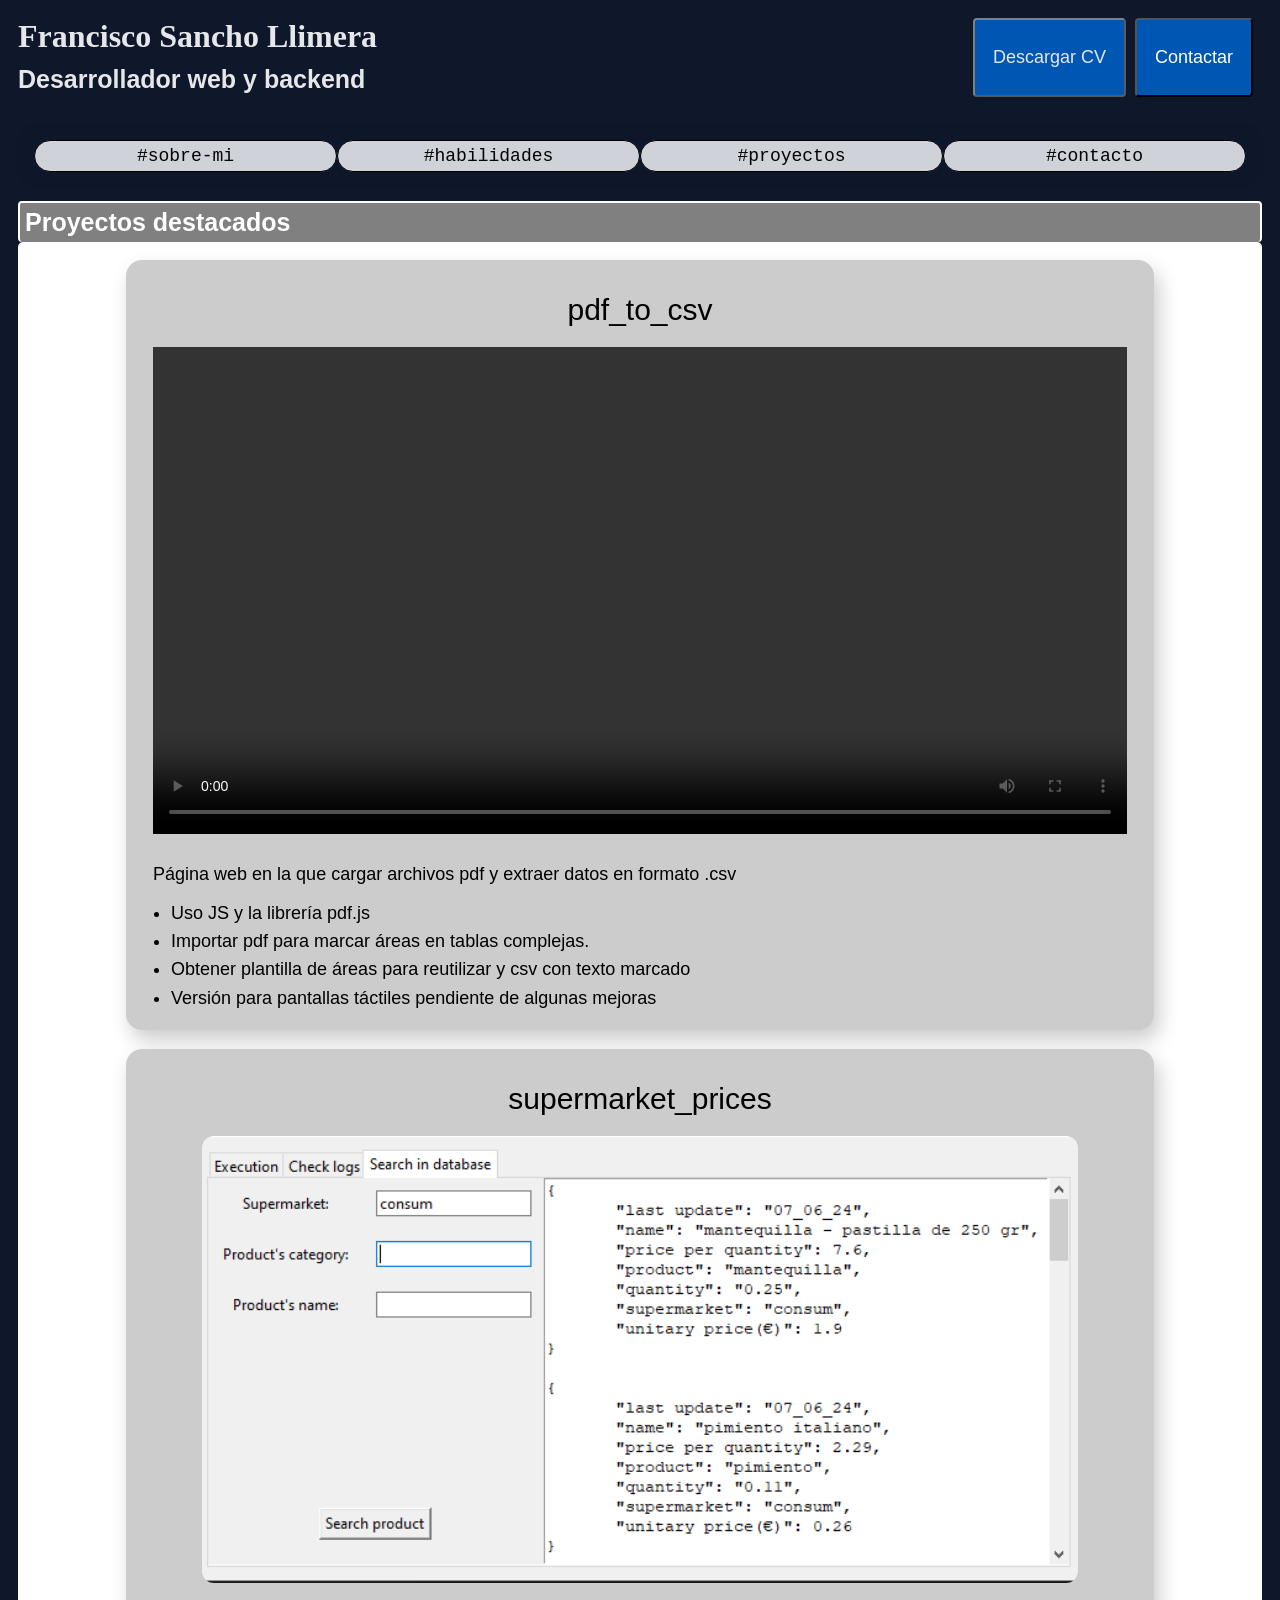
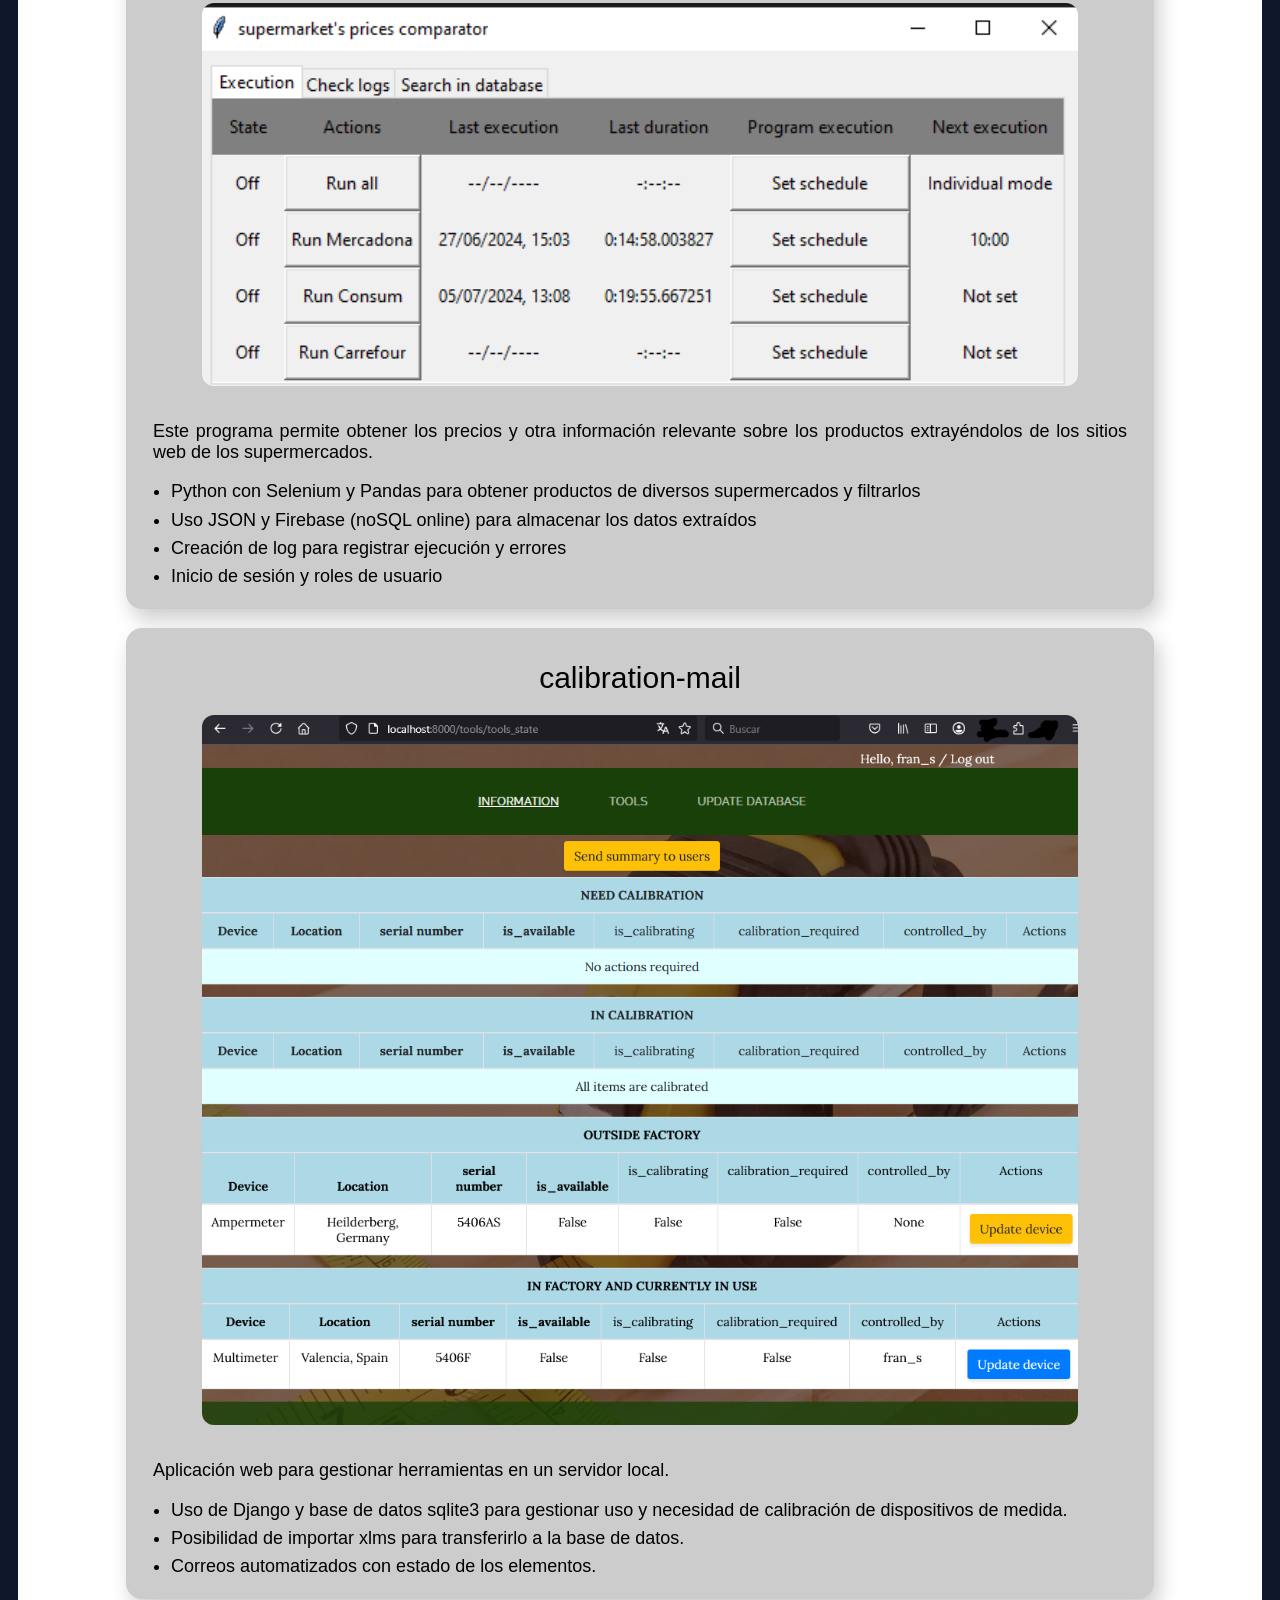
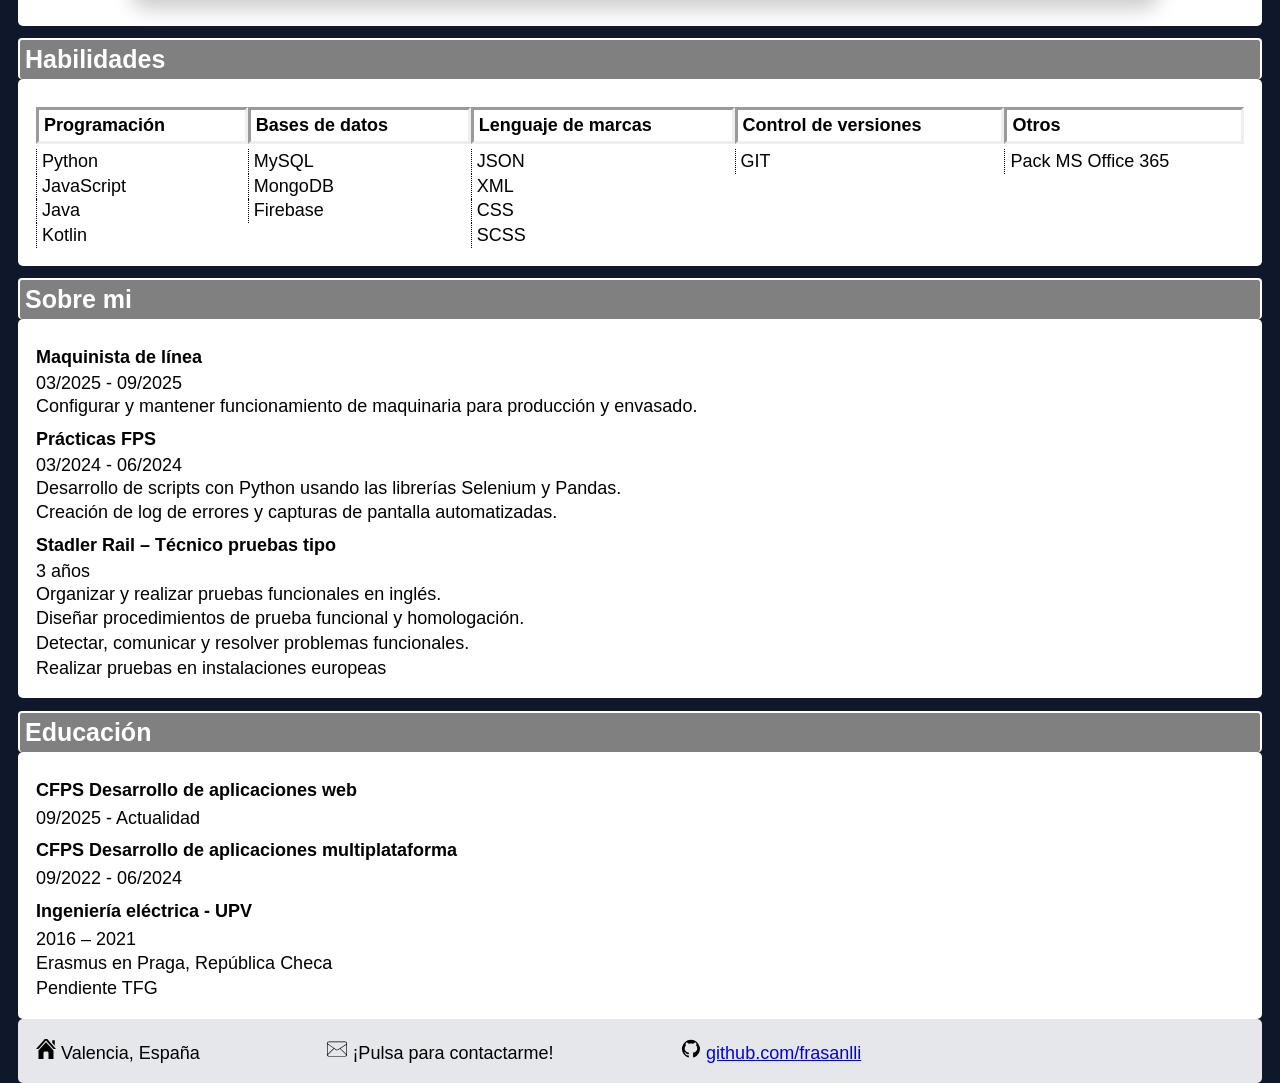
==== index.html @ ace27212 "v1.2.0 added video instead of images in promo minor visual improvements in nav bar cards in one colu" ====
<!DOCTYPE html>
<html lang="en">

<head>
    <meta charset="UTF-8">
    <title>Curriculum Landing Page Multimedia</title>
    <link href="CSS/main.css" type="text/css" rel="stylesheet" media="all">
</head>

<body>

    <!--Cabecera con nombre, título profesional y CTA (botón “Contactar” /
“Descargar CV”).-->
    <header>
        <div class="main_info">
            <h1>Francisco Sancho Llimera</h1>
            <h2 class="sin-borde">Desarrollador web y backend</h2>
        </div>
        <div class="actions">
            <button class="contact" onclick="prepararMail()">Contactar</button>
            <a class="curv" href="assets/Francisco Sancho Llimera - CV.pdf" download="">Descargar CV</a>
            <!--<button class="download" onclick="imprimirPDF()">Descargar CV</button>-->
        </div>
    </header>
    <!--Menú de navegación con anclas (#sobre-mi, #proyectos, etc.). -->
    <nav>
        <a href="#aboutMe" class="left">#sobre-mi</a>

        <a href="#skills" class="left">#habilidades</a>

        <a href="#projects" class="right">#proyectos</a>

        <a href="#contact" class="right">#contacto</a>
    </nav>
    <!--Secciones: Sobre mí, Habilidades, Experiencia/Proyectos, Contacto. -->
    <div>
        <h2>Proyectos destacados</h2>
    </div>
    <section id="projects">
        <div class="promo">
            <div class="promo-grid">
                <div class="card">
                    <div class="box-title">
                        <a href="https://frasanlli.github.io/pdf_to_csv/">
                            pdf_to_csv
                        </a>
                    </div>

                        <div class="box-image">
                            <video src="assets\video\pdf_to_csv.mp4" controls></video>
                        </div>
                        <p>Página web en la que cargar archivos pdf y extraer datos en formato .csv</p>
                    <ul>
                        <li>Uso JS y la librería pdf.js</li>
                        <li>Importar pdf para marcar áreas en tablas complejas.</li>
                        <li>Obtener plantilla de áreas para reutilizar y csv con texto marcado</li>
                        <li>Versión para pantallas táctiles pendiente de algunas mejoras</li>
                    </ul>
                </div>
                <div class="card">
                    <div class="box-title">
                        <a href="https://github.com/frasanlli/supermarket_prices">
                            supermarket_prices
                        </a>
                    </div>
                    <div class="box-image">
                        <img src="assets\images\database_example.png" alt="Proyecto 1_1">
                        <img src="assets\images\execution.png" alt="Proyecto 1_2">
                    </div>
                    <p>Este programa permite obtener los precios y otra información relevante sobre los productos
                        extrayéndolos de los sitios web de los supermercados.</p>
                    <ul>
                        <li>Python con Selenium y Pandas para obtener productos de diversos supermercados y filtrarlos
                        </li>
                        <li>Uso JSON y Firebase (noSQL online) para almacenar los datos extraídos</li>
                        <li>Creación de log para registrar ejecución y errores</li>
                        <li>Inicio de sesión y roles de usuario</li>
                    </ul>
                </div>
                <div class="card">
                    <div class="box-title">
                        <a href="https://github.com/frasanlli/calibration-mail">
                            calibration-mail
                        </a>
                    </div>
                    <div class="box-image">
                        <img src="assets\images\device_status.png" alt="Proyecto 2">
                    </div>
                    <p>Aplicación web para gestionar herramientas en un servidor local.</p>
                    <ul>
                        <li>Uso de Django y base de datos sqlite3 para gestionar uso y necesidad de calibración de
                            dispositivos de medida.</li>
                        <li>Posibilidad de importar xlms para transferirlo a la base de datos.</li>
                        <li>Correos automatizados con estado de los elementos.</li>
                    </ul>
                </div>
            </div>
        </div>
    </section>
    <div>
        <h2>Habilidades</h2>
    </div>
    <section id="skills">
        <h3 class="head1" id="head">
            Programación
        </h3>
        <h3 class="head2" id="head">
            Bases de datos
        </h3>
        <h3 class="head3" id="head">
            Lenguaje de marcas
        </h3>
        <h3 class="head4" id="head">
            Control de versiones
        </h3>
        <h3 class="head5" id="head">
            Otros
        </h3>

        <ul class="lenguage">
            <li>
                Python
            </li>
            <li>
                JavaScript
            </li>
            <li>
                Java
            </li>
            <li>
                Kotlin
            </li>
        </ul>
        <ul class="db">
            <li>
                MySQL
            </li>
            <li>
                MongoDB
            </li>
            <li>
                Firebase
            </li>
        </ul>
        <ul class="vc">
            <li>
                GIT
            </li>
        </ul>
        <ul class="ml">
            <li>
                JSON
            </li>
            <li>
                XML
            </li>
            <li>
                CSS
            </li>
            <li>
                SCSS
            </li>
        </ul>
        <ul class="other">
            <li>
                Pack MS Office 365
            </li>
        </ul>
    </section>
    <div>
        <h2>Sobre mi</h2>
    </div>
    <section id="aboutMe">
        <h3>Maquinista de línea</h3>
        <span class="timeline">03/2025 - 09/2025</span>
        <p>Configurar y mantener funcionamiento de maquinaria para producción y envasado.</p>

        <h3>Prácticas FPS</h3>
        <span class="timeline">03/2024 - 06/2024<span>
                <p>Desarrollo de scripts con Python usando las librerías Selenium y Pandas.</p>
                <p>Creación de log de errores y capturas de pantalla automatizadas.</p>

                <h3>Stadler Rail – Técnico pruebas tipo</h3><span class="timeline">3 años</span>
                <p>Organizar y realizar pruebas funcionales en inglés.</p>
                <p>Diseñar procedimientos de prueba funcional y homologación.</p>
                <p>Detectar, comunicar y resolver problemas funcionales.</p>
                <p>Realizar pruebas en instalaciones europeas</p>
    </section>
    <div>
        <h2>Educación</h2>
    </div>
    <section id="education">
        <h3>
            CFPS Desarrollo de aplicaciones web
        </h3>
        <p>
            09/2025 - Actualidad
        </p>
        <h3>
            CFPS Desarrollo de aplicaciones multiplataforma
        </h3>
        <p>
            09/2022 - 06/2024
        </p>
        <h3>
            Ingeniería eléctrica - UPV
        </h3>
        <p>2016 – 2021</p>
        <p>Erasmus en Praga, República Checa</p>
        <p>Pendiente TFG</p>
    </section>
    <section id="contact">
        <span>
            <img class="svg" src="assets\images\house.svg" alt="github">
            Valencia, España
        </span>
        <span>
            <img class="svg" src="assets\images\email.svg" alt="github">
            <a onclick="prepararMail()">¡Pulsa para contactarme!</a>
        </span>
        <span>
            <img class="svg" src="assets\images\github.svg" alt="github">
            <a href="https://github.com/frasanlli">github.com/frasanlli</a>
        </span>
    </section>

</body>

<script src="scripts/script.js"> </script>

</html>
---- CSS/main.css ----
* {
  font-family: Arial, sans-serif;
  margin: 0;
}
@media (min-width: 480px) {
  * {
    font-size: 16px;
  }
}
@media (min-width: 768px) {
  * {
    font-size: 16px;
  }
}
@media (min-width: 1024px) {
  * {
    font-size: 18px;
  }
}

body {
  padding: 0 1em;
  text-align: justify;
  background-color: #0f172a;
}

@keyframes entrada-header {
  from {
    opacity: 0;
    transform: translateY(-20px);
  }
  to {
    opacity: 1;
    transform: translateY(0);
  }
}
header {
  background-color: #0f172a;
  margin: auto;
  padding: 1em 0;
  display: grid;
  grid-template-columns: 60% 40%;
  animation: entrada-header 1.8s ease-out;
}
header h2 {
  color: #e5e7eb;
  margin-top: 10px;
  margin-bottom: 5px;
  font-size: 25px;
}

.actions {
  padding-right: 0;
  margin-right: 0.5em;
  align-content: end;
}

@media (min-width: 480px) {
  button {
    margin-left: 0.5em;
    margin-bottom: 0.5em;
    padding: 1em 0.5em;
  }
}
@media (min-width: 768px) {
  button {
    margin-left: 0.5em;
    padding: 1em 0.5em;
  }
}
@media (min-width: 1024px) {
  button {
    margin-left: 0.5em;
    padding: 1.5em 1em;
  }
}
button {
  float: right;
  background-color: #0056b3;
  color: white;
  border-radius: 4px;
}

button:hover {
  background-color: rgb(71, 145, 74);
  cursor: pointer;
  transform: scale(1.1);
}

@media (min-width: 480px) {
  .curv {
    margin-left: 0.5em;
    margin-bottom: 0.5em;
    padding: 1em 0.5em;
  }
}
@media (min-width: 768px) {
  .curv {
    margin-left: 0.5em;
    padding: 1em 0.5em;
  }
}
@media (min-width: 1024px) {
  .curv {
    margin-left: 0.5em;
    padding: 1.5em 1em;
  }
}
.curv {
  float: right;
  background-color: #0056b3;
  color: #e5e7eb;
  border-radius: 4px;
  text-decoration: none;
  border-width: 2px;
  border-style: solid;
  border-color: grey #5a5a5a #5a5a5a grey;
}

h1 {
  color: #e5e7eb;
  font-family: fantasy;
  font-size: xx-large;
}

@keyframes entrar-izquierda {
  from {
    opacity: 0;
    transform: translateX(-40px);
  }
  to {
    opacity: 1;
    transform: translateX(0);
  }
}
@keyframes entrar-derecha {
  from {
    opacity: 0;
    transform: translateX(40px);
  }
  to {
    opacity: 1;
    transform: translateX(0);
  }
}
nav {
  display: flex;
  margin: 0 auto;
  font-size: medium;
  position: sticky;
  top: 0;
  z-index: 1000;
  padding: 1em 1em;
  background-color: #0f172a;
  border-radius: 20px;
  opacity: 0.9;
}

nav a {
  border-radius: 20px;
  font-family: "Courier New", Courier, monospace;
  flex: 1;
  text-align: center;
  text-decoration: none;
  color: black;
  background-color: #e5e7eb;
  padding: 5px;
  border: 1px black solid;
}

a:hover {
  background-color: rgb(71, 145, 74);
  transform: scale(1.1);
}

.right {
  animation: entrar-derecha 1.5s ease-out;
}

.left {
  animation: entrar-izquierda 1.5s ease-out;
}

section {
  padding: 1em;
  border-radius: 5px;
}

#aboutMe {
  background-color: white;
}

.promo {
  margin: auto 5em;
}

.promo a {
  text-decoration: none;
  color: black;
  font-size: 30px;
  margin: 1em auto;
}

.promo-grid {
  display: grid;
}
@media (min-width: 480px) {
  .promo-grid {
    grid-template-columns: 1fr;
  }
}
@media (min-width: 1300px) {
  .promo-grid {
    grid-template-columns: repeat(2, 1fr);
  }
}
.promo-grid {
  grid-gap: 10px;
}

.card {
  background: #ccc;
  border-radius: 16px;
  padding: 1em 1.5em;
  margin-bottom: 0.5em;
  box-shadow: 5px 10px 20px #ccc;
  transition: all 0.3s ease;
}
.card:hover {
  transform: translateY(-5px) scale(1.1);
  box-shadow: 0 15px 35px black;
  background: rgb(255, 195, 85);
}
.card:hover .box-title {
  transition: all 0.3s ease;
  border: 3px blue dashed;
}
.card:hover .box-title a {
  color: blue;
  text-decoration: underline;
}
.card p {
  padding: 15px 0;
}
.card li {
  padding: 0.2em 0;
  margin-left: 1em;
}

.card h3 {
  font-size: 25px;
  padding-bottom: 1em;
}

.card img {
  width: 90%;
  border-radius: 12px;
  margin-bottom: 15px;
}

.card p {
  text-align: justify;
}

#skills {
  display: grid;
}
@media (min-width: 480px) and (max-width: 768px) {
  #skills {
    grid-template: "head1 head2" "lenguage db" "head3 head4" "vc ml" "head5 none" "other none";
  }
  #skills #head {
    border: 3px inset;
    padding: 5px;
  }
}
@media (min-width: 768px) and (max-width: 1024px) {
  #skills {
    grid-template: "head1 head2 head3" "lenguage db vc" "head4 head5 none" "ml other none";
  }
  #skills #head {
    border: 3px inset;
    padding: 5px;
  }
}
@media (min-width: 1024px) {
  #skills {
    grid-template: "head1 head2 head3 head4 head5" "lenguage db vc ml other";
  }
  #skills #head {
    border: 3px inset;
    padding: 5px;
  }
}
#skills {
  background-color: white;
}
#skills li {
  padding: 0.1em 0;
  list-style: none;
  border-left: 1px black dotted;
  padding-left: 5px;
}

ul {
  padding-left: 0;
  margin-left: 0;
}

h2 {
  border-radius: 4px;
  border-top: 2px solid;
  border-left: 2px solid;
  border-right: 2px solid;
  background-color: grey;
  color: white;
  padding: 5px;
  margin-bottom: 0;
  margin-top: 0.5em;
  font-size: 25px;
}

h2.sin-borde {
  border: none;
  background-color: transparent;
  padding: 0;
}

h3 {
  margin-top: 10px;
  margin-bottom: 5px;
  text-align: left;
}

p {
  padding: 0.1em 0;
}

.head1 {
  grid-area: head1;
}

.head2 {
  grid-area: head2;
}

.head3 {
  grid-area: head3;
}

.head4 {
  grid-area: head4;
}

.head5 {
  grid-area: head5;
}

.lenguage {
  grid-area: lenguage;
}

.db {
  grid-area: db;
}

.vc {
  grid-area: ml;
}

.other {
  grid-area: other;
}

#projects {
  background-color: white;
}

#education {
  background-color: white;
}

#contact {
  background-color: #e5e7eb;
  display: grid;
}
@media (min-width: 480px) and (max-width: 768px) {
  #contact {
    grid-template: "head1 head2" "lenguage db" "head3 head4" "vc ml" "head5 none" "other none";
  }
  #contact #head {
    border: 3px inset;
    padding: 5px;
  }
}
@media (min-width: 768px) and (max-width: 1024px) {
  #contact {
    grid-template: "head1 head2 head3" "lenguage db vc" "head4 head5 none" "ml other none";
  }
  #contact #head {
    border: 3px inset;
    padding: 5px;
  }
}
@media (min-width: 1024px) {
  #contact {
    grid-template: "head1 head2 head3 head4 head5" "lenguage db vc ml other";
  }
  #contact #head {
    border: 3px inset;
    padding: 5px;
  }
}
#contact span {
  padding: 0.1em 0;
}

.svg {
  width: 20px;
}

video {
  width: 100%;
  padding-bottom: 10px;
}

.box-title {
  padding: 15px 0;
  margin-bottom: 5px;
  text-align: center;
  border-radius: 10px;
}

.box-image {
  text-align: center;
}

/*# sourceMappingURL=main.css.map */
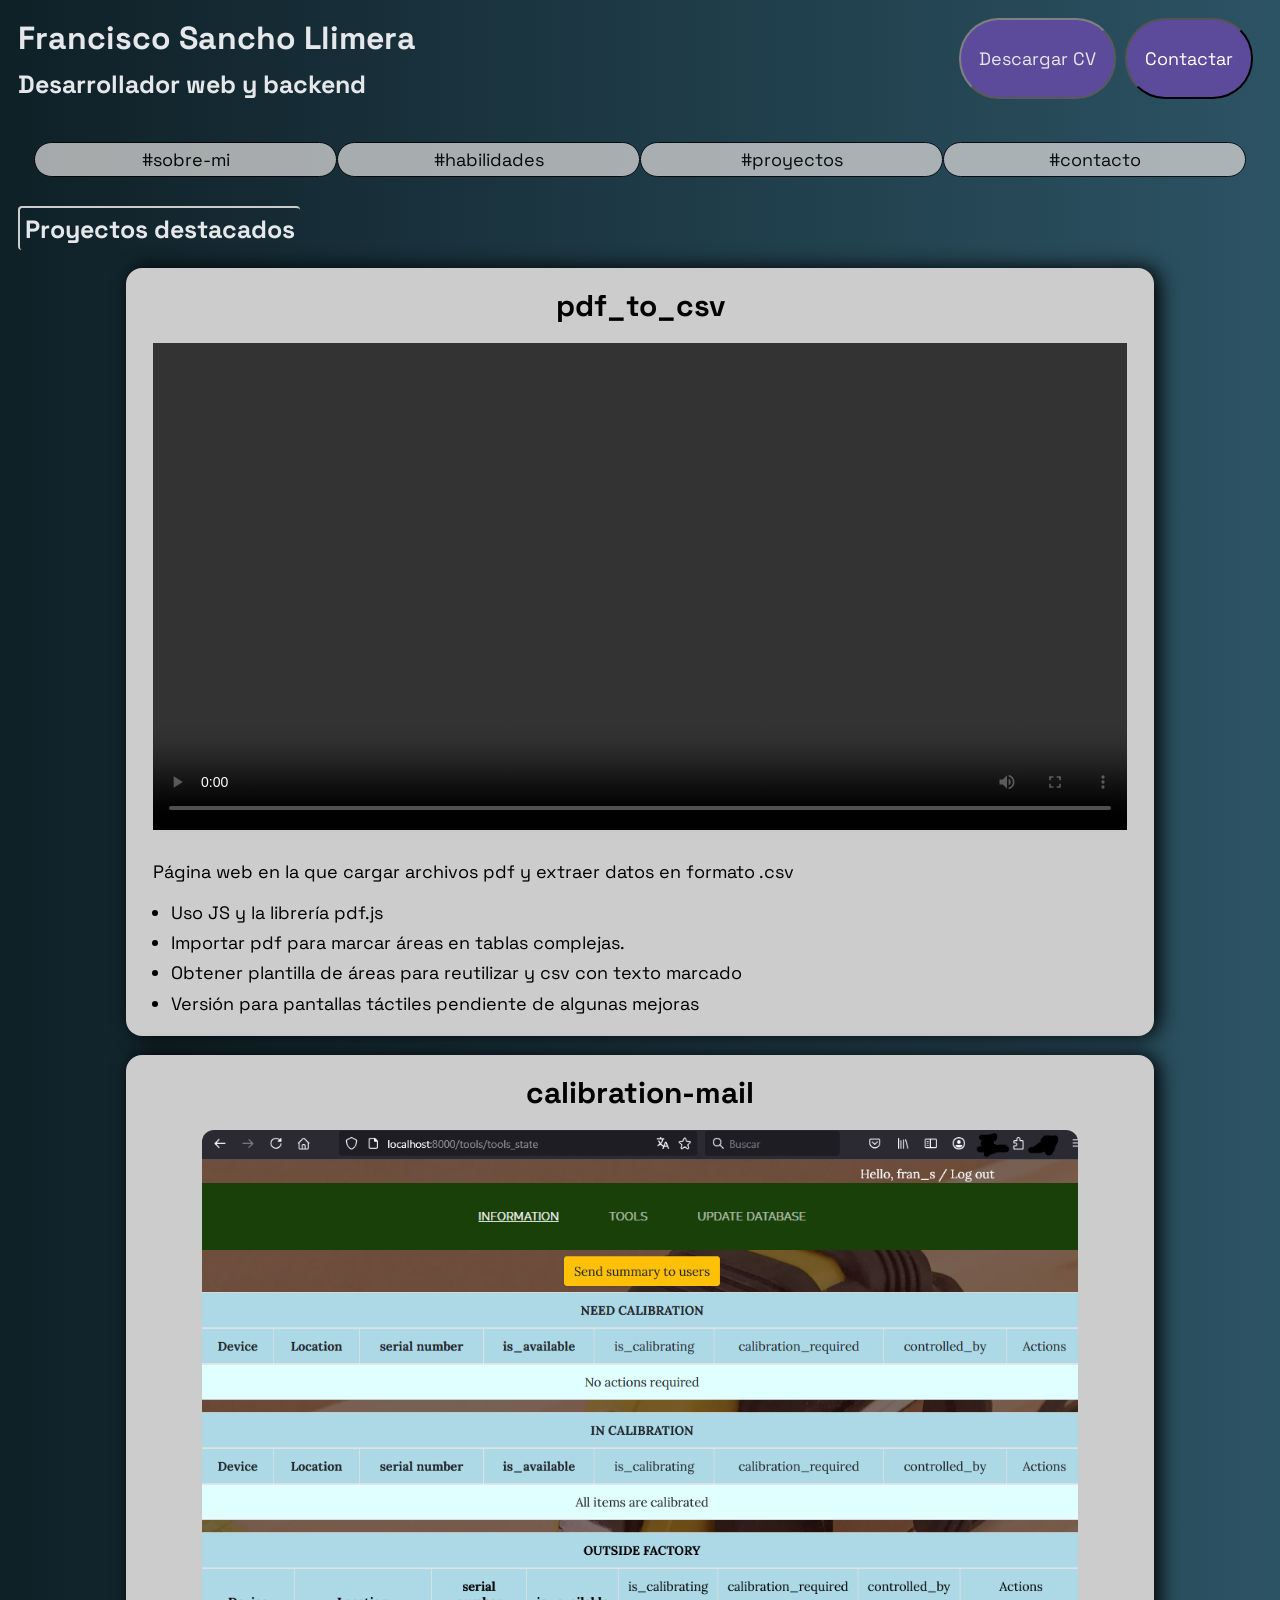
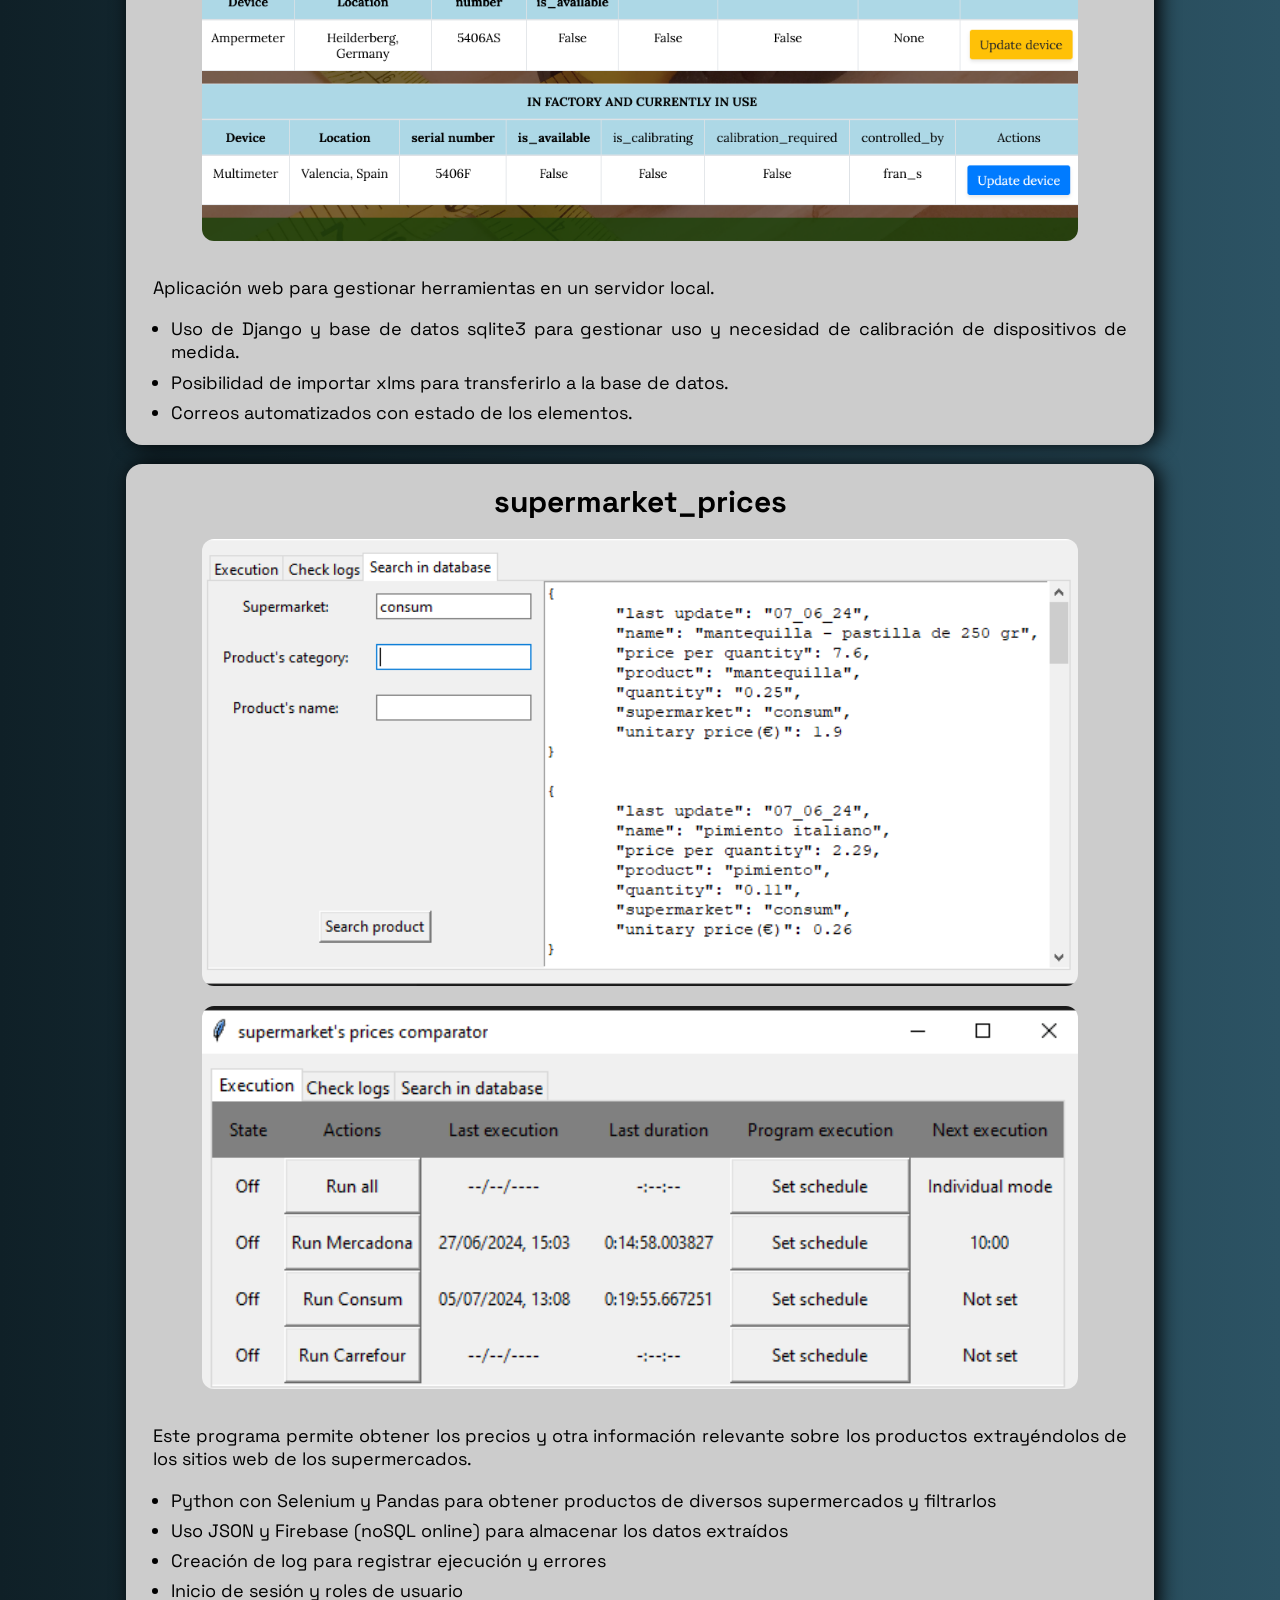
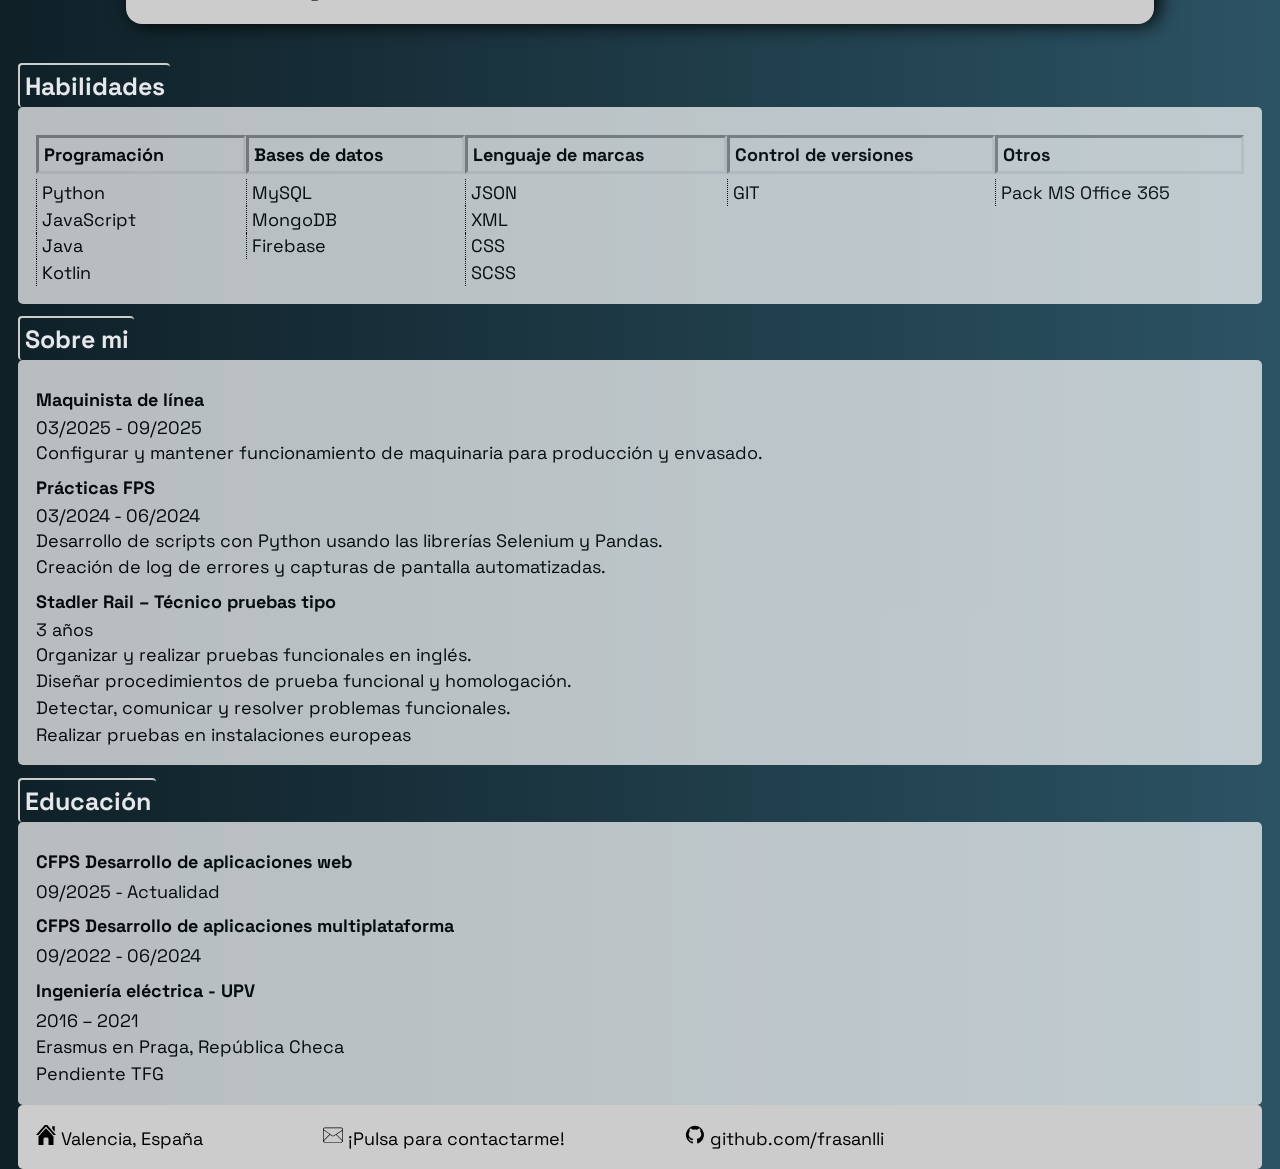
==== commit 06a668bc: "v1.3.0 animations, colors changed" ====
--- a/index.html
+++ b/index.html
@@ -4,6 +4,8 @@
 <head>
     <meta charset="UTF-8">
     <title>Curriculum Landing Page Multimedia</title>
+    <link href="https://fonts.googleapis.com/css2?family=Space+Grotesk:wght@300;400;500;600;700&display=swap"
+        rel="stylesheet">
     <link href="CSS/main.css" type="text/css" rel="stylesheet" media="all">
 </head>
 
@@ -39,61 +41,71 @@
     <section id="projects">
         <div class="promo">
             <div class="promo-grid">
-                <div class="card">
-                    <div class="box-title">
-                        <a href="https://frasanlli.github.io/pdf_to_csv/">
-                            pdf_to_csv
-                        </a>
-                    </div>
+                <a href="https://frasanlli.github.io/pdf_to_csv/">
+                    <div class="card">
+                        <div class="box-title">
+                            <h4>pdf_to_csv</h4>
+                        </div>
 
                         <div class="box-image">
                             <video src="assets\video\pdf_to_csv.mp4" controls></video>
                         </div>
                         <p>Página web en la que cargar archivos pdf y extraer datos en formato .csv</p>
-                    <ul>
-                        <li>Uso JS y la librería pdf.js</li>
-                        <li>Importar pdf para marcar áreas en tablas complejas.</li>
-                        <li>Obtener plantilla de áreas para reutilizar y csv con texto marcado</li>
-                        <li>Versión para pantallas táctiles pendiente de algunas mejoras</li>
-                    </ul>
-                </div>
-                <div class="card">
-                    <div class="box-title">
-                        <a href="https://github.com/frasanlli/supermarket_prices">
-                            supermarket_prices
-                        </a>
+                        <ul>
+                            <li>Uso JS y la librería pdf.js</li>
+                            <li>Importar pdf para marcar áreas en tablas complejas.</li>
+                            <li>Obtener plantilla de áreas para reutilizar y csv con texto marcado</li>
+                            <li>Versión para pantallas táctiles pendiente de algunas mejoras</li>
+                        </ul>
+
                     </div>
-                    <div class="box-image">
-                        <img src="assets\images\database_example.png" alt="Proyecto 1_1">
-                        <img src="assets\images\execution.png" alt="Proyecto 1_2">
+                </a>
+
+
+                <a href="https://github.com/frasanlli/calibration-mail">
+                    <div class="card">
+
+                        <div class="box-title">
+                            <h4>
+                                calibration-mail
+                            </h4>
+                        </div>
+                        <div class="box-image">
+                            <img src="assets\images\device_status.png" alt="Proyecto 2">
+                        </div>
+                        <p>Aplicación web para gestionar herramientas en un servidor local.</p>
+                        <ul>
+                            <li>Uso de Django y base de datos sqlite3 para gestionar uso y necesidad de calibración de
+                                dispositivos de medida.</li>
+                            <li>Posibilidad de importar xlms para transferirlo a la base de datos.</li>
+                            <li>Correos automatizados con estado de los elementos.</li>
+                        </ul>
+
                     </div>
-                    <p>Este programa permite obtener los precios y otra información relevante sobre los productos
-                        extrayéndolos de los sitios web de los supermercados.</p>
-                    <ul>
-                        <li>Python con Selenium y Pandas para obtener productos de diversos supermercados y filtrarlos
-                        </li>
-                        <li>Uso JSON y Firebase (noSQL online) para almacenar los datos extraídos</li>
-                        <li>Creación de log para registrar ejecución y errores</li>
-                        <li>Inicio de sesión y roles de usuario</li>
-                    </ul>
-                </div>
-                <div class="card">
-                    <div class="box-title">
-                        <a href="https://github.com/frasanlli/calibration-mail">
-                            calibration-mail
-                        </a>
+                </a>
+                <a href="https://github.com/frasanlli/supermarket_prices">
+                    <div class="card">
+                        <div class="box-title">
+                            <h4>
+                                supermarket_prices
+                            </h4>
+                        </div>
+                        <div class="box-image">
+                            <img src="assets\images\database_example.png" alt="Proyecto 1_1">
+                            <img src="assets\images\execution.png" alt="Proyecto 1_2">
+                        </div>
+                        <p>Este programa permite obtener los precios y otra información relevante sobre los productos
+                            extrayéndolos de los sitios web de los supermercados.</p>
+                        <ul>
+                            <li>Python con Selenium y Pandas para obtener productos de diversos supermercados y
+                                filtrarlos
+                            </li>
+                            <li>Uso JSON y Firebase (noSQL online) para almacenar los datos extraídos</li>
+                            <li>Creación de log para registrar ejecución y errores</li>
+                            <li>Inicio de sesión y roles de usuario</li>
+                        </ul>
                     </div>
-                    <div class="box-image">
-                        <img src="assets\images\device_status.png" alt="Proyecto 2">
-                    </div>
-                    <p>Aplicación web para gestionar herramientas en un servidor local.</p>
-                    <ul>
-                        <li>Uso de Django y base de datos sqlite3 para gestionar uso y necesidad de calibración de
-                            dispositivos de medida.</li>
-                        <li>Posibilidad de importar xlms para transferirlo a la base de datos.</li>
-                        <li>Correos automatizados con estado de los elementos.</li>
-                    </ul>
-                </div>
+                </a>
             </div>
         </div>
     </section>
--- a/CSS/main.css
+++ b/CSS/main.css
@@ -1,5 +1,5 @@
 * {
-  font-family: Arial, sans-serif;
+  font-family: "Space Grotesk", sans-serif;
   margin: 0;
 }
 @media (min-width: 480px) {
@@ -19,9 +19,18 @@
 }
 
 body {
+  font-family: "Space Grotesk", sans-serif;
   padding: 0 1em;
   text-align: justify;
-  background-color: #0f172a;
+  background: linear-gradient(270deg, #0f2027, #203a43, #2c5364, #0f2027);
+  background-size: 300% 100%;
+  animation: moverGradiente 5s ease-in-out infinite alternate;
+}
+
+a {
+  text-decoration: none;
+  color: black;
+  height: min-content;
 }
 
 @keyframes entrada-header {
@@ -32,6 +41,14 @@
   to {
     opacity: 1;
     transform: translateY(0);
+  }
+}
+@keyframes moverGradiente {
+  0% {
+    background-position: 0% 50%;
+  }
+  100% {
+    background-position: 100% 50%;
   }
 }
 header {
@@ -41,6 +58,7 @@
   display: grid;
   grid-template-columns: 60% 40%;
   animation: entrada-header 1.8s ease-out;
+  background: transparent;
 }
 header h2 {
   color: #e5e7eb;
@@ -76,13 +94,15 @@
 }
 button {
   float: right;
-  background-color: #0056b3;
+  background-color: #5b4b9a;
   color: white;
+  border-radius: 40px;
+  transition-duration: 0.5s;
+}
+
+button:hover {
+  background-color: #7467a8;
   border-radius: 4px;
-}
-
-button:hover {
-  background-color: rgb(71, 145, 74);
   cursor: pointer;
   transform: scale(1.1);
 }
@@ -108,18 +128,24 @@
 }
 .curv {
   float: right;
-  background-color: #0056b3;
+  background-color: #5b4b9a;
   color: #e5e7eb;
-  border-radius: 4px;
+  border-radius: 40px;
   text-decoration: none;
   border-width: 2px;
   border-style: solid;
   border-color: grey #5a5a5a #5a5a5a grey;
+  transition-duration: 0.5s;
+}
+
+.curv:hover {
+  background-color: #7467a8;
+  border-radius: 4px;
+  transform: scale(1.1);
 }
 
 h1 {
   color: #e5e7eb;
-  font-family: fantasy;
   font-size: xx-large;
 }
 
@@ -150,27 +176,31 @@
   position: sticky;
   top: 0;
   z-index: 1000;
+  width: auto;
   padding: 1em 1em;
-  background-color: #0f172a;
   border-radius: 20px;
-  opacity: 0.9;
+  opacity: 0.8;
+  background: transparent;
+}
+nav:hover {
+  transition: opacity 0.1s ease;
+  opacity: 1;
 }
 
 nav a {
   border-radius: 20px;
-  font-family: "Courier New", Courier, monospace;
   flex: 1;
   text-align: center;
-  text-decoration: none;
-  color: black;
-  background-color: #e5e7eb;
+  background-color: #ccc;
   padding: 5px;
   border: 1px black solid;
-}
-
-a:hover {
-  background-color: rgb(71, 145, 74);
+  transition-duration: 0.3s;
+}
+nav a:hover {
+  background-color: #9fbdd4;
   transform: scale(1.1);
+  border-radius: 10px;
+  border-color: grey #5a5a5a #5a5a5a grey;
 }
 
 .right {
@@ -186,19 +216,14 @@
   border-radius: 5px;
 }
 
-#aboutMe {
-  background-color: white;
-}
-
 .promo {
   margin: auto 5em;
 }
 
-.promo a {
-  text-decoration: none;
+.promo h4 {
   color: black;
   font-size: 30px;
-  margin: 1em auto;
+  margin-bottom: 2vh;
 }
 
 .promo-grid {
@@ -223,21 +248,16 @@
   border-radius: 16px;
   padding: 1em 1.5em;
   margin-bottom: 0.5em;
-  box-shadow: 5px 10px 20px #ccc;
+  box-shadow: 5px 0px 20px black;
   transition: all 0.3s ease;
 }
 .card:hover {
-  transform: translateY(-5px) scale(1.1);
-  box-shadow: 0 15px 35px black;
-  background: rgb(255, 195, 85);
+  transform: translateY(-5px) scale(1.08);
+  box-shadow: 0 15px 35px #ccc;
+  background: #b8c6d1;
 }
 .card:hover .box-title {
   transition: all 0.3s ease;
-  border: 3px blue dashed;
-}
-.card:hover .box-title a {
-  color: blue;
-  text-decoration: underline;
 }
 .card p {
   padding: 15px 0;
@@ -311,13 +331,13 @@
   border-radius: 4px;
   border-top: 2px solid;
   border-left: 2px solid;
-  border-right: 2px solid;
-  background-color: grey;
-  color: white;
+  border-color: #ccc;
+  color: #e5e7eb;
   padding: 5px;
   margin-bottom: 0;
   margin-top: 0.5em;
   font-size: 25px;
+  width: fit-content;
 }
 
 h2.sin-borde {
@@ -373,15 +393,16 @@
 }
 
 #projects {
+  background-color: trans;
+}
+
+#education, #aboutMe, #skills {
   background-color: white;
-}
-
-#education {
-  background-color: white;
+  opacity: 0.7;
 }
 
 #contact {
-  background-color: #e5e7eb;
+  background-color: #ccc;
   display: grid;
 }
 @media (min-width: 480px) and (max-width: 768px) {
@@ -425,10 +446,7 @@
 }
 
 .box-title {
-  padding: 15px 0;
-  margin-bottom: 5px;
   text-align: center;
-  border-radius: 10px;
 }
 
 .box-image {
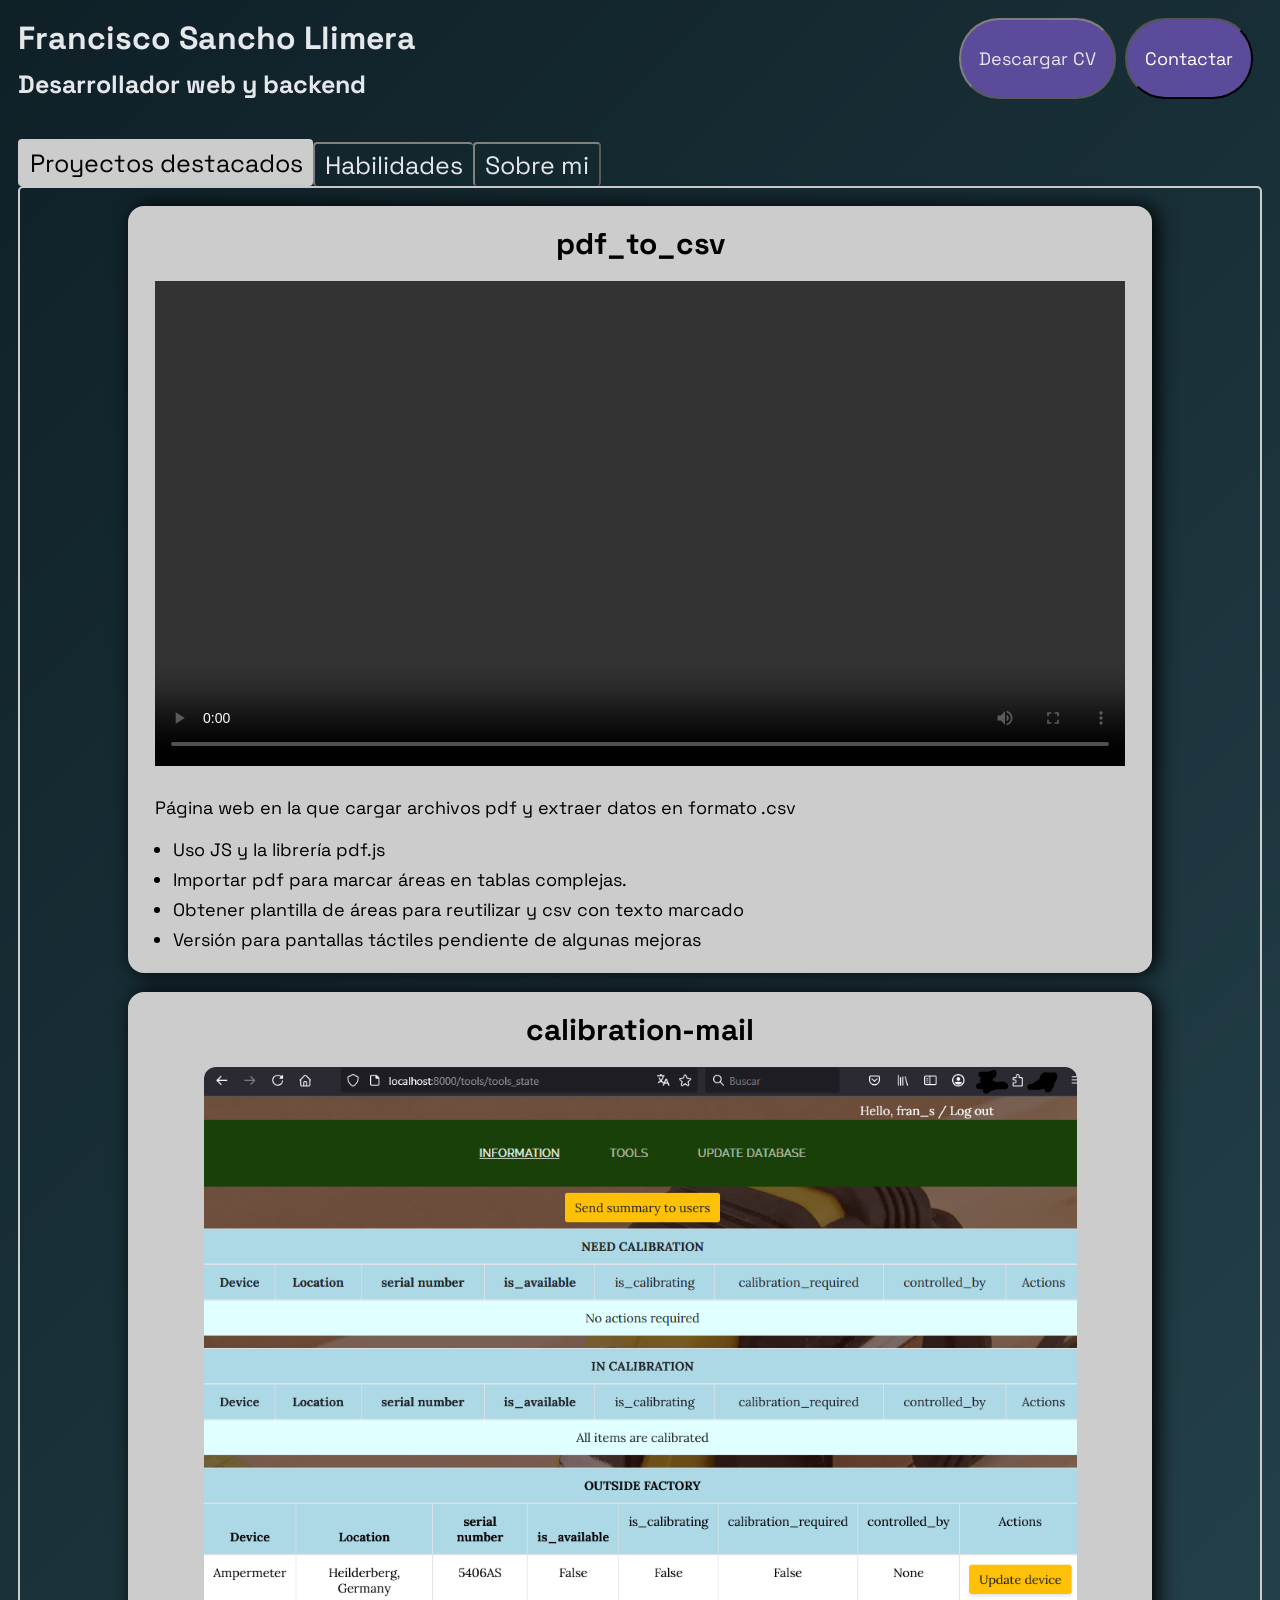
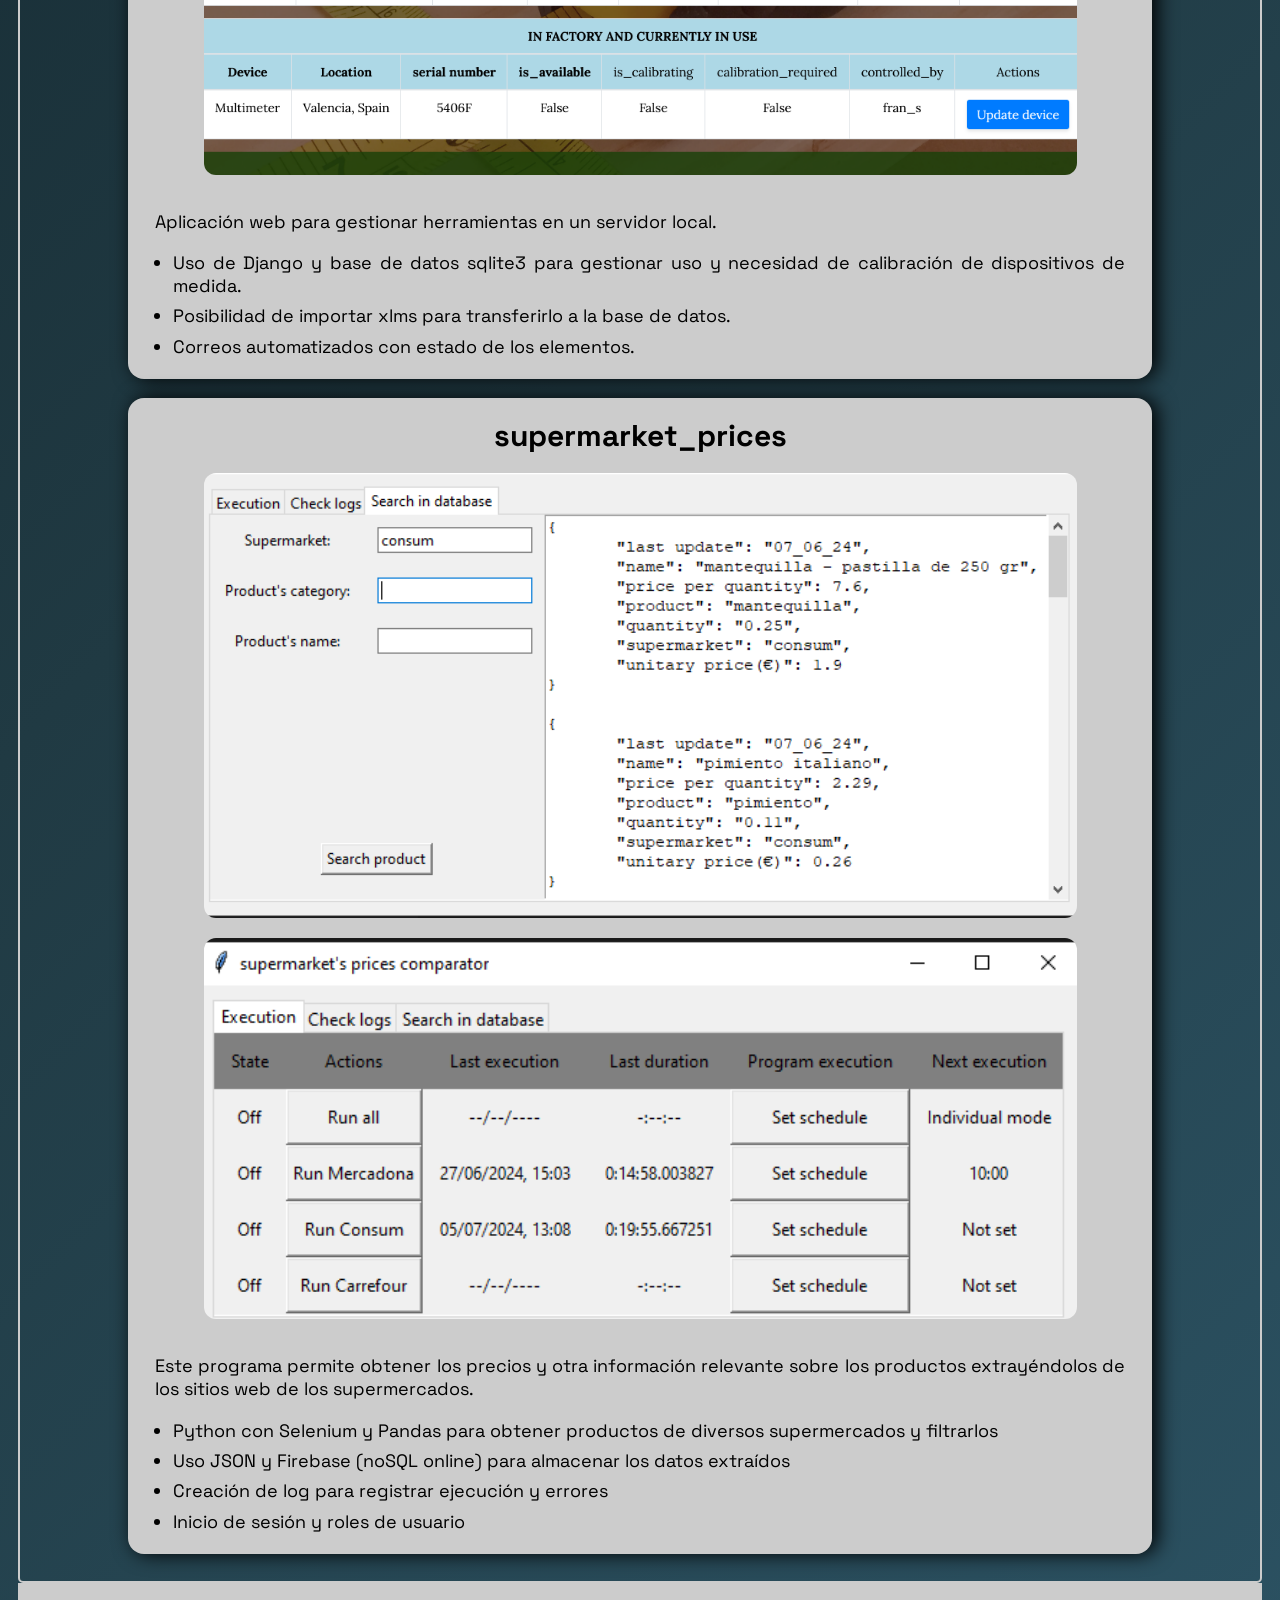
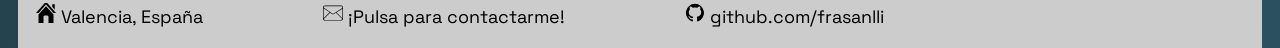
==== commit c6c09163: "v1.4.0 tabs view" ====
--- a/index.html
+++ b/index.html
@@ -1,5 +1,5 @@
 <!DOCTYPE html>
-<html lang="en">
+<html lang="es">
 
 <head>
     <meta charset="UTF-8">
@@ -11,8 +11,6 @@
 
 <body>
 
-    <!--Cabecera con nombre, título profesional y CTA (botón “Contactar” /
-“Descargar CV”).-->
     <header>
         <div class="main_info">
             <h1>Francisco Sancho Llimera</h1>
@@ -24,203 +22,14 @@
             <!--<button class="download" onclick="imprimirPDF()">Descargar CV</button>-->
         </div>
     </header>
-    <!--Menú de navegación con anclas (#sobre-mi, #proyectos, etc.). -->
-    <nav>
-        <a href="#aboutMe" class="left">#sobre-mi</a>
+    <div class="tab-bar">
+        <button class="tab" data-page="proyectos">Proyectos destacados</button>
+        <button class="tab" data-page="habilidades">Habilidades</button>
+        <button class="tab end-tab" data-page="sobre_mi">Sobre mi</button>
+    </div>
+    <main class="panel">
 
-        <a href="#skills" class="left">#habilidades</a>
-
-        <a href="#projects" class="right">#proyectos</a>
-
-        <a href="#contact" class="right">#contacto</a>
-    </nav>
-    <!--Secciones: Sobre mí, Habilidades, Experiencia/Proyectos, Contacto. -->
-    <div>
-        <h2>Proyectos destacados</h2>
-    </div>
-    <section id="projects">
-        <div class="promo">
-            <div class="promo-grid">
-                <a href="https://frasanlli.github.io/pdf_to_csv/">
-                    <div class="card">
-                        <div class="box-title">
-                            <h4>pdf_to_csv</h4>
-                        </div>
-
-                        <div class="box-image">
-                            <video src="assets\video\pdf_to_csv.mp4" controls></video>
-                        </div>
-                        <p>Página web en la que cargar archivos pdf y extraer datos en formato .csv</p>
-                        <ul>
-                            <li>Uso JS y la librería pdf.js</li>
-                            <li>Importar pdf para marcar áreas en tablas complejas.</li>
-                            <li>Obtener plantilla de áreas para reutilizar y csv con texto marcado</li>
-                            <li>Versión para pantallas táctiles pendiente de algunas mejoras</li>
-                        </ul>
-
-                    </div>
-                </a>
-
-
-                <a href="https://github.com/frasanlli/calibration-mail">
-                    <div class="card">
-
-                        <div class="box-title">
-                            <h4>
-                                calibration-mail
-                            </h4>
-                        </div>
-                        <div class="box-image">
-                            <img src="assets\images\device_status.png" alt="Proyecto 2">
-                        </div>
-                        <p>Aplicación web para gestionar herramientas en un servidor local.</p>
-                        <ul>
-                            <li>Uso de Django y base de datos sqlite3 para gestionar uso y necesidad de calibración de
-                                dispositivos de medida.</li>
-                            <li>Posibilidad de importar xlms para transferirlo a la base de datos.</li>
-                            <li>Correos automatizados con estado de los elementos.</li>
-                        </ul>
-
-                    </div>
-                </a>
-                <a href="https://github.com/frasanlli/supermarket_prices">
-                    <div class="card">
-                        <div class="box-title">
-                            <h4>
-                                supermarket_prices
-                            </h4>
-                        </div>
-                        <div class="box-image">
-                            <img src="assets\images\database_example.png" alt="Proyecto 1_1">
-                            <img src="assets\images\execution.png" alt="Proyecto 1_2">
-                        </div>
-                        <p>Este programa permite obtener los precios y otra información relevante sobre los productos
-                            extrayéndolos de los sitios web de los supermercados.</p>
-                        <ul>
-                            <li>Python con Selenium y Pandas para obtener productos de diversos supermercados y
-                                filtrarlos
-                            </li>
-                            <li>Uso JSON y Firebase (noSQL online) para almacenar los datos extraídos</li>
-                            <li>Creación de log para registrar ejecución y errores</li>
-                            <li>Inicio de sesión y roles de usuario</li>
-                        </ul>
-                    </div>
-                </a>
-            </div>
-        </div>
-    </section>
-    <div>
-        <h2>Habilidades</h2>
-    </div>
-    <section id="skills">
-        <h3 class="head1" id="head">
-            Programación
-        </h3>
-        <h3 class="head2" id="head">
-            Bases de datos
-        </h3>
-        <h3 class="head3" id="head">
-            Lenguaje de marcas
-        </h3>
-        <h3 class="head4" id="head">
-            Control de versiones
-        </h3>
-        <h3 class="head5" id="head">
-            Otros
-        </h3>
-
-        <ul class="lenguage">
-            <li>
-                Python
-            </li>
-            <li>
-                JavaScript
-            </li>
-            <li>
-                Java
-            </li>
-            <li>
-                Kotlin
-            </li>
-        </ul>
-        <ul class="db">
-            <li>
-                MySQL
-            </li>
-            <li>
-                MongoDB
-            </li>
-            <li>
-                Firebase
-            </li>
-        </ul>
-        <ul class="vc">
-            <li>
-                GIT
-            </li>
-        </ul>
-        <ul class="ml">
-            <li>
-                JSON
-            </li>
-            <li>
-                XML
-            </li>
-            <li>
-                CSS
-            </li>
-            <li>
-                SCSS
-            </li>
-        </ul>
-        <ul class="other">
-            <li>
-                Pack MS Office 365
-            </li>
-        </ul>
-    </section>
-    <div>
-        <h2>Sobre mi</h2>
-    </div>
-    <section id="aboutMe">
-        <h3>Maquinista de línea</h3>
-        <span class="timeline">03/2025 - 09/2025</span>
-        <p>Configurar y mantener funcionamiento de maquinaria para producción y envasado.</p>
-
-        <h3>Prácticas FPS</h3>
-        <span class="timeline">03/2024 - 06/2024<span>
-                <p>Desarrollo de scripts con Python usando las librerías Selenium y Pandas.</p>
-                <p>Creación de log de errores y capturas de pantalla automatizadas.</p>
-
-                <h3>Stadler Rail – Técnico pruebas tipo</h3><span class="timeline">3 años</span>
-                <p>Organizar y realizar pruebas funcionales en inglés.</p>
-                <p>Diseñar procedimientos de prueba funcional y homologación.</p>
-                <p>Detectar, comunicar y resolver problemas funcionales.</p>
-                <p>Realizar pruebas en instalaciones europeas</p>
-    </section>
-    <div>
-        <h2>Educación</h2>
-    </div>
-    <section id="education">
-        <h3>
-            CFPS Desarrollo de aplicaciones web
-        </h3>
-        <p>
-            09/2025 - Actualidad
-        </p>
-        <h3>
-            CFPS Desarrollo de aplicaciones multiplataforma
-        </h3>
-        <p>
-            09/2022 - 06/2024
-        </p>
-        <h3>
-            Ingeniería eléctrica - UPV
-        </h3>
-        <p>2016 – 2021</p>
-        <p>Erasmus en Praga, República Checa</p>
-        <p>Pendiente TFG</p>
-    </section>
+    </main>
     <section id="contact">
         <span>
             <img class="svg" src="assets\images\house.svg" alt="github">
--- a/CSS/main.css
+++ b/CSS/main.css
@@ -22,7 +22,7 @@
   font-family: "Space Grotesk", sans-serif;
   padding: 0 1em;
   text-align: justify;
-  background: linear-gradient(270deg, #0f2027, #203a43, #2c5364, #0f2027);
+  background: linear-gradient(135deg, #0f2027, #203a43, #2c5364, #0f2027);
   background-size: 300% 100%;
   animation: moverGradiente 5s ease-in-out infinite alternate;
 }
@@ -31,6 +31,12 @@
   text-decoration: none;
   color: black;
   height: min-content;
+}
+
+main {
+  border-radius: 5px;
+  border: 2px solid;
+  border-color: #ccc;
 }
 
 @keyframes entrada-header {
@@ -74,25 +80,25 @@
 }
 
 @media (min-width: 480px) {
-  button {
+  .contact {
     margin-left: 0.5em;
     margin-bottom: 0.5em;
     padding: 1em 0.5em;
   }
 }
 @media (min-width: 768px) {
-  button {
+  .contact {
     margin-left: 0.5em;
     padding: 1em 0.5em;
   }
 }
 @media (min-width: 1024px) {
-  button {
+  .contact {
     margin-left: 0.5em;
     padding: 1.5em 1em;
   }
 }
-button {
+.contact {
   float: right;
   background-color: #5b4b9a;
   color: white;
@@ -100,7 +106,7 @@
   transition-duration: 0.5s;
 }
 
-button:hover {
+.contact:hover {
   background-color: #7467a8;
   border-radius: 4px;
   cursor: pointer;
@@ -169,51 +175,8 @@
     transform: translateX(0);
   }
 }
-nav {
-  display: flex;
-  margin: 0 auto;
-  font-size: medium;
-  position: sticky;
-  top: 0;
-  z-index: 1000;
-  width: auto;
-  padding: 1em 1em;
-  border-radius: 20px;
-  opacity: 0.8;
-  background: transparent;
-}
-nav:hover {
-  transition: opacity 0.1s ease;
-  opacity: 1;
-}
-
-nav a {
-  border-radius: 20px;
-  flex: 1;
-  text-align: center;
-  background-color: #ccc;
-  padding: 5px;
-  border: 1px black solid;
-  transition-duration: 0.3s;
-}
-nav a:hover {
-  background-color: #9fbdd4;
-  transform: scale(1.1);
-  border-radius: 10px;
-  border-color: grey #5a5a5a #5a5a5a grey;
-}
-
-.right {
-  animation: entrar-derecha 1.5s ease-out;
-}
-
-.left {
-  animation: entrar-izquierda 1.5s ease-out;
-}
-
 section {
   padding: 1em;
-  border-radius: 5px;
 }
 
 .promo {
@@ -252,7 +215,7 @@
   transition: all 0.3s ease;
 }
 .card:hover {
-  transform: translateY(-5px) scale(1.08);
+  transform: translateY(-5px) scale(1.05);
   box-shadow: 0 15px 35px #ccc;
   background: #b8c6d1;
 }
@@ -327,17 +290,44 @@
   margin-left: 0;
 }
 
-h2 {
+.tab-bar {
+  display: flex;
+}
+
+.tab {
+  background-color: transparent;
   border-radius: 4px;
   border-top: 2px solid;
   border-left: 2px solid;
-  border-color: #ccc;
+  border-right: 0;
+  border-bottom: 0;
+  border-color: grey #5a5a5a #5a5a5a grey;
   color: #e5e7eb;
-  padding: 5px;
+  padding: 5px 10px;
   margin-bottom: 0;
-  margin-top: 0.5em;
   font-size: 25px;
   width: fit-content;
+  transition-duration: 0.3s;
+}
+.tab:hover {
+  margin-top: 0.6em;
+  background-color: #9fbdd4;
+  color: black;
+  border-color: #ccc;
+}
+.tab.activo {
+  margin-top: 0.5em;
+  background-color: #ccc;
+  color: black;
+  border-color: #ccc;
+}
+.tab:not(.activo) {
+  margin-top: 0.65em;
+}
+
+.end-tab {
+  border-right: 2px solid;
+  border-color: grey #5a5a5a #5a5a5a grey;
 }
 
 h2.sin-borde {
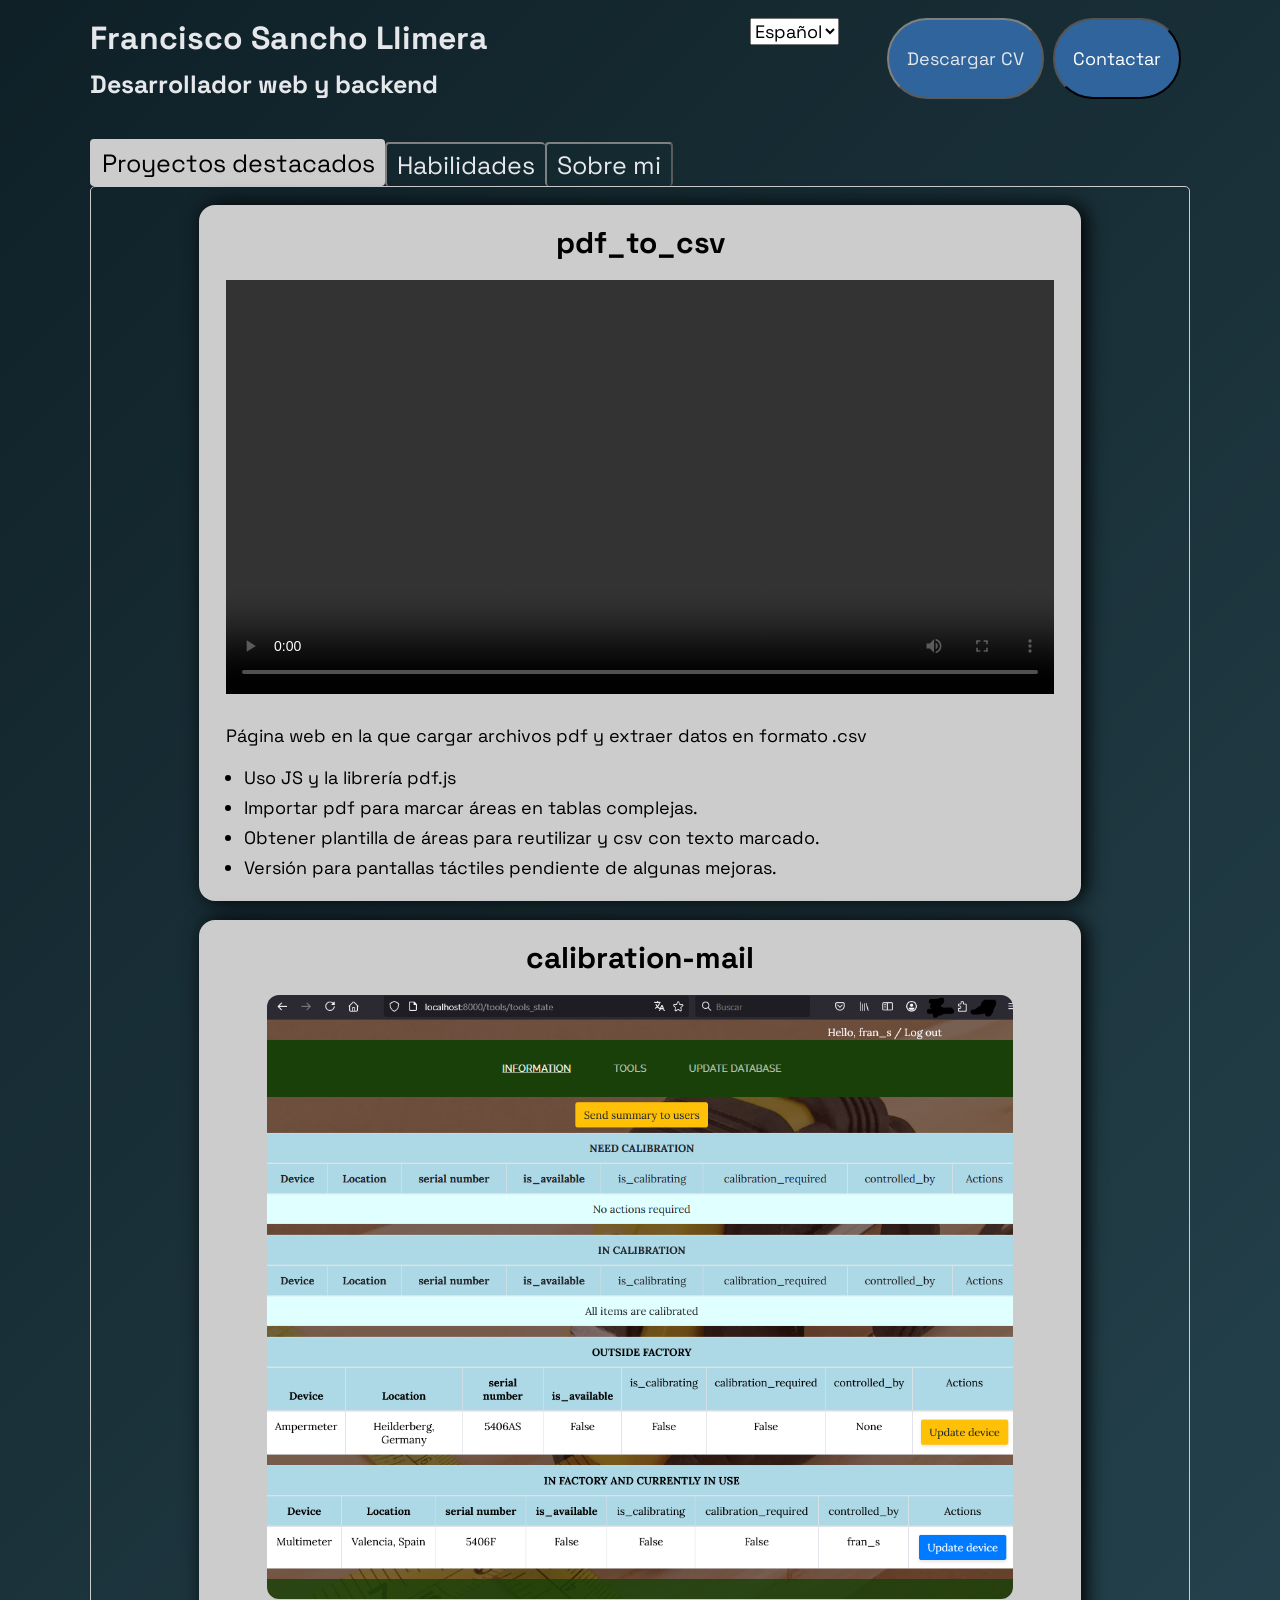
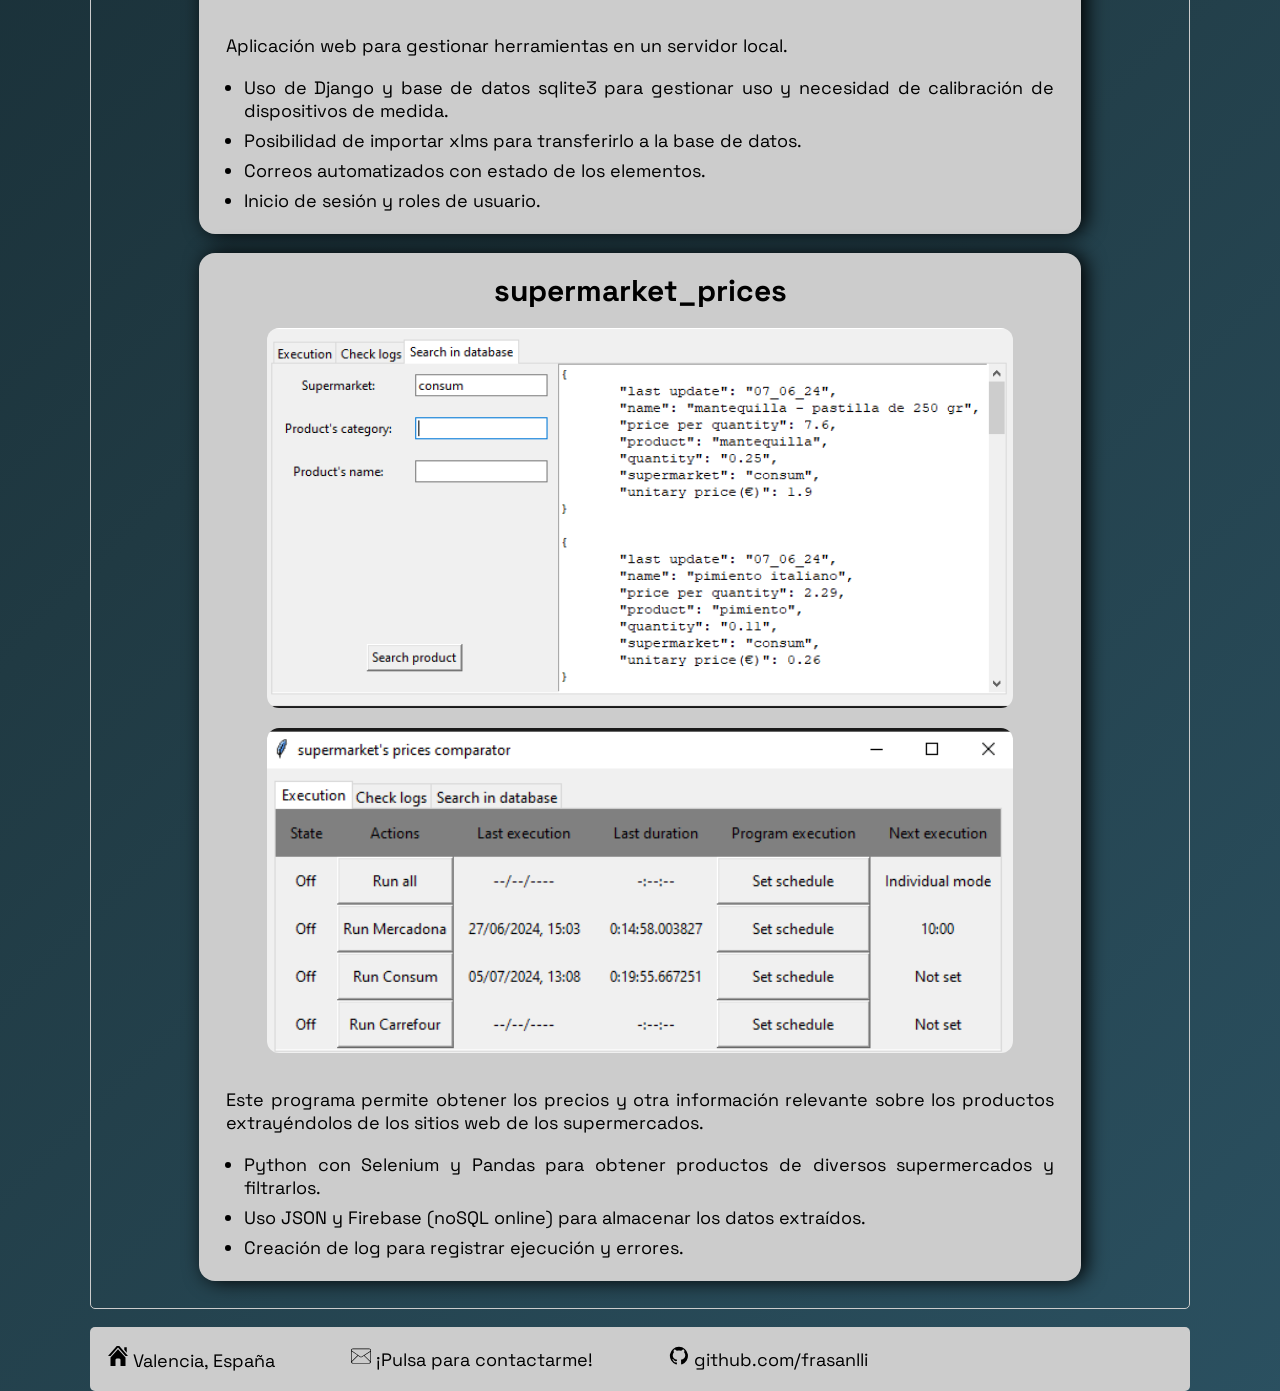
==== commit 9db59867: "1.5 Added i18n support and language selector" ====
--- a/index.html
+++ b/index.html
@@ -3,7 +3,7 @@
 
 <head>
     <meta charset="UTF-8">
-    <title>Curriculum Landing Page Multimedia</title>
+    <title data-i18n="title">Curriculum Landing Page Multimedia</title>
     <link href="https://fonts.googleapis.com/css2?family=Space+Grotesk:wght@300;400;500;600;700&display=swap"
         rel="stylesheet">
     <link href="CSS/main.css" type="text/css" rel="stylesheet" media="all">
@@ -14,39 +14,45 @@
     <header>
         <div class="main_info">
             <h1>Francisco Sancho Llimera</h1>
-            <h2 class="sin-borde">Desarrollador web y backend</h2>
+            <h2 class="sin-borde" data-i18n="developer">Desarrollador web y backend</h2>
         </div>
         <div class="actions">
-            <button class="contact" onclick="prepararMail()">Contactar</button>
-            <a class="curv" href="assets/Francisco Sancho Llimera - CV.pdf" download="">Descargar CV</a>
+            <button class="contact" onclick="prepararMail()" data-i18n="contact" >Contactar</button>
+            <a class="curv" href="assets/Francisco Sancho Llimera - CV.pdf" data-i18n="downcv" >Descargar CV</a>
             <!--<button class="download" onclick="imprimirPDF()">Descargar CV</button>-->
+            <select id="langSelect">
+                <option value="es">Español</option>
+                <option value="en">English</option>
+            </select>
         </div>
     </header>
     <div class="tab-bar">
-        <button class="tab" data-page="proyectos">Proyectos destacados</button>
-        <button class="tab" data-page="habilidades">Habilidades</button>
-        <button class="tab end-tab" data-page="sobre_mi">Sobre mi</button>
+        <button class="tab" data-page="proyectos" data-i18n="projects">Proyectos destacados</button>
+        <button class="tab" data-page="habilidades" data-i18n="skills">Habilidades</button>
+        <button class="tab end-tab" data-page="sobre_mi" data-i18n="aboutme">Sobre mi</button>
+
     </div>
     <main class="panel">
 
     </main>
     <section id="contact">
         <span>
-            <img class="svg" src="assets\images\house.svg" alt="github">
-            Valencia, España
+            <img class="svg" src="assets\images\house.svg" alt="github" >
+            <span data-i18n="location"></span>
         </span>
         <span>
-            <img class="svg" src="assets\images\email.svg" alt="github">
-            <a onclick="prepararMail()">¡Pulsa para contactarme!</a>
+            <img class="svg" src="assets\images\email.svg" alt="github" >
+            <a data-i18n="clickme" onclick="prepararMail() ">¡Pulsa para contactarme!</a>
         </span>
         <span>
-            <img class="svg" src="assets\images\github.svg" alt="github">
+            <img class="svg" src="assets\images\github.svg" alt="github" >
             <a href="https://github.com/frasanlli">github.com/frasanlli</a>
         </span>
     </section>
 
 </body>
 
-<script src="scripts/script.js"> </script>
+<script src="js/i18n.js"></script>
+<script src="js/main.js"></script>
 
 </html>
--- a/CSS/main.css
+++ b/CSS/main.css
@@ -20,22 +20,27 @@
 
 body {
   font-family: "Space Grotesk", sans-serif;
-  padding: 0 1em;
+  padding: 0 5rem;
   text-align: justify;
   background: linear-gradient(135deg, #0f2027, #203a43, #2c5364, #0f2027);
   background-size: 300% 100%;
   animation: moverGradiente 5s ease-in-out infinite alternate;
 }
 
-a {
+a:not(.defaultLink) {
   text-decoration: none;
   color: black;
   height: min-content;
+}
+
+.defaultLink:hover {
+  background-color: #9fbdd4;
+  cursor: pointer;
 }
 
 main {
   border-radius: 5px;
-  border: 2px solid;
+  border: 1px solid;
   border-color: #ccc;
 }
 
@@ -100,14 +105,15 @@
 }
 .contact {
   float: right;
-  background-color: #5b4b9a;
+  background-color: #2f649c;
   color: white;
   border-radius: 40px;
   transition-duration: 0.5s;
 }
 
 .contact:hover {
-  background-color: #7467a8;
+  background-color: #9fbdd4;
+  color: black;
   border-radius: 4px;
   cursor: pointer;
   transform: scale(1.1);
@@ -134,8 +140,8 @@
 }
 .curv {
   float: right;
-  background-color: #5b4b9a;
-  color: #e5e7eb;
+  background-color: #2f649c;
+  color: #e5e7eb !important;
   border-radius: 40px;
   text-decoration: none;
   border-width: 2px;
@@ -145,7 +151,8 @@
 }
 
 .curv:hover {
-  background-color: #7467a8;
+  background-color: #9fbdd4;
+  color: black;
   border-radius: 4px;
   transform: scale(1.1);
 }
@@ -173,6 +180,16 @@
   to {
     opacity: 1;
     transform: translateX(0);
+  }
+}
+@keyframes fadeIn {
+  from {
+    opacity: 0;
+    background-color: #9fbdd4;
+  }
+  to {
+    opacity: 1;
+    background-color: #ccc;
   }
 }
 section {
@@ -250,7 +267,7 @@
 }
 @media (min-width: 480px) and (max-width: 768px) {
   #skills {
-    grid-template: "head1 head2" "lenguage db" "head3 head4" "vc ml" "head5 none" "other none";
+    grid-template: "head1 head2" "lenguage db" "head3 head4" "vc ml" "head5 head6" "other lengauge";
   }
   #skills #head {
     border: 3px inset;
@@ -259,7 +276,7 @@
 }
 @media (min-width: 768px) and (max-width: 1024px) {
   #skills {
-    grid-template: "head1 head2 head3" "lenguage db vc" "head4 head5 none" "ml other none";
+    grid-template: "head1 head2 head3" "lenguage db vc" "head4 head5 head6" "ml other lengauge";
   }
   #skills #head {
     border: 3px inset;
@@ -268,7 +285,7 @@
 }
 @media (min-width: 1024px) {
   #skills {
-    grid-template: "head1 head2 head3 head4 head5" "lenguage db vc ml other";
+    grid-template: "head1 head2 head3 head4 head5 head6" "lenguage db vc ml other lengauge";
   }
   #skills #head {
     border: 3px inset;
@@ -366,6 +383,10 @@
   grid-area: head5;
 }
 
+.head6 {
+  grid-area: head6;
+}
+
 .lenguage {
   grid-area: lenguage;
 }
@@ -384,20 +405,23 @@
 
 #projects {
   background-color: trans;
+  animation: entrar-derecha 0.5s ease-out;
 }
 
 #education, #aboutMe, #skills {
-  background-color: white;
-  opacity: 0.7;
+  background-color: #ccc;
+  animation: fadeIn 0.5s ease-out;
 }
 
 #contact {
   background-color: #ccc;
   display: grid;
+  border-radius: 5px;
+  margin-top: 1em;
 }
 @media (min-width: 480px) and (max-width: 768px) {
   #contact {
-    grid-template: "head1 head2" "lenguage db" "head3 head4" "vc ml" "head5 none" "other none";
+    grid-template: "head1 head2" "lenguage db" "head3 head4" "vc ml" "head5 head6" "other lengauge";
   }
   #contact #head {
     border: 3px inset;
@@ -406,7 +430,7 @@
 }
 @media (min-width: 768px) and (max-width: 1024px) {
   #contact {
-    grid-template: "head1 head2 head3" "lenguage db vc" "head4 head5 none" "ml other none";
+    grid-template: "head1 head2 head3" "lenguage db vc" "head4 head5 head6" "ml other lengauge";
   }
   #contact #head {
     border: 3px inset;
@@ -415,7 +439,7 @@
 }
 @media (min-width: 1024px) {
   #contact {
-    grid-template: "head1 head2 head3 head4 head5" "lenguage db vc ml other";
+    grid-template: "head1 head2 head3 head4 head5 head6" "lenguage db vc ml other lengauge";
   }
   #contact #head {
     border: 3px inset;
@@ -443,4 +467,8 @@
   text-align: center;
 }
 
+.about-title {
+  color: black !important;
+}
+
 /*# sourceMappingURL=main.css.map */
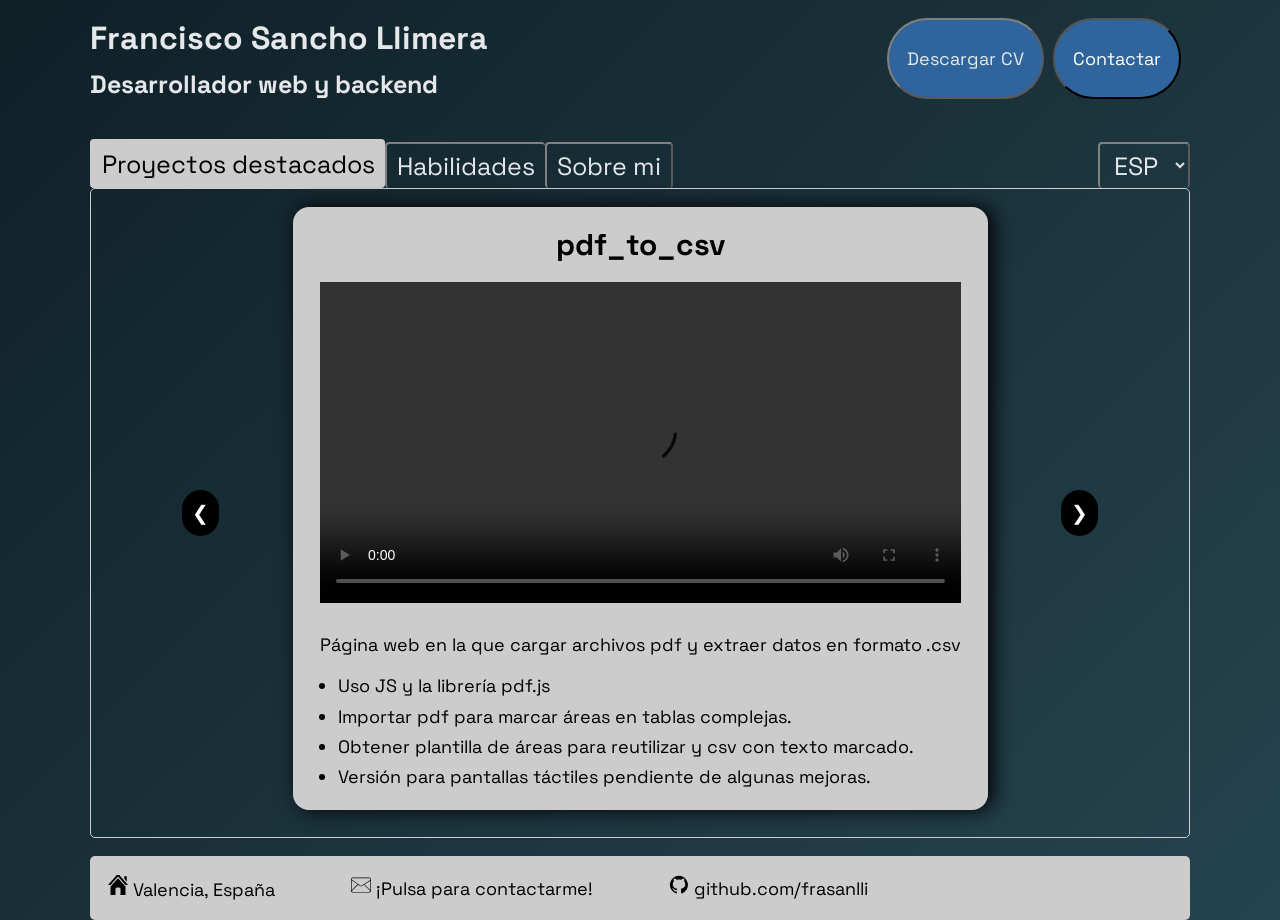
==== commit 088a9443: "1.6 carrusel + select language changed" ====
--- a/index.html
+++ b/index.html
@@ -20,17 +20,16 @@
             <button class="contact" onclick="prepararMail()" data-i18n="contact" >Contactar</button>
             <a class="curv" href="assets/Francisco Sancho Llimera - CV.pdf" data-i18n="downcv" >Descargar CV</a>
             <!--<button class="download" onclick="imprimirPDF()">Descargar CV</button>-->
-            <select id="langSelect">
-                <option value="es">Español</option>
-                <option value="en">English</option>
-            </select>
         </div>
     </header>
     <div class="tab-bar">
         <button class="tab" data-page="proyectos" data-i18n="projects">Proyectos destacados</button>
         <button class="tab" data-page="habilidades" data-i18n="skills">Habilidades</button>
         <button class="tab end-tab" data-page="sobre_mi" data-i18n="aboutme">Sobre mi</button>
-
+        <select id="langSelect" class="tab end-tab language">
+            <option value="es">ESP</option>
+            <option value="en">ENG</option>
+        </select>
     </div>
     <main class="panel">
 
--- a/CSS/main.css
+++ b/CSS/main.css
@@ -25,12 +25,14 @@
   background: linear-gradient(135deg, #0f2027, #203a43, #2c5364, #0f2027);
   background-size: 300% 100%;
   animation: moverGradiente 5s ease-in-out infinite alternate;
+  min-width: 480px;
 }
 
 a:not(.defaultLink) {
   text-decoration: none;
   color: black;
   height: min-content;
+  cursor: pointer;
 }
 
 .defaultLink:hover {
@@ -197,7 +199,8 @@
 }
 
 .promo {
-  margin: auto 5em;
+  margin: auto;
+  display: flex;
 }
 
 .promo h4 {
@@ -207,20 +210,7 @@
 }
 
 .promo-grid {
-  display: grid;
-}
-@media (min-width: 480px) {
-  .promo-grid {
-    grid-template-columns: 1fr;
-  }
-}
-@media (min-width: 1300px) {
-  .promo-grid {
-    grid-template-columns: repeat(2, 1fr);
-  }
-}
-.promo-grid {
-  grid-gap: 10px;
+  max-width: 720px;
 }
 
 .card {
@@ -325,6 +315,7 @@
   font-size: 25px;
   width: fit-content;
   transition-duration: 0.3s;
+  cursor: pointer;
 }
 .tab:hover {
   margin-top: 0.6em;
@@ -345,6 +336,10 @@
 .end-tab {
   border-right: 2px solid;
   border-color: grey #5a5a5a #5a5a5a grey;
+}
+
+.language {
+  margin-left: auto;
 }
 
 h2.sin-borde {
@@ -471,4 +466,35 @@
   color: black !important;
 }
 
+.promo-card {
+  display: none;
+}
+
+.promo-card.active {
+  display: inline-block;
+}
+
+button.next, button.prev {
+  background: black;
+  color: white;
+  border: none;
+  margin: auto;
+  padding: 10px;
+  border-radius: 40px;
+  cursor: pointer;
+  font-size: 20px;
+}
+
+button.next:hover {
+  background-color: #b8c6d1;
+  color: black;
+  transform: scale(1.03) translateX(5px);
+}
+
+button.prev:hover {
+  background-color: #b8c6d1;
+  color: black;
+  transform: scale(1.03) translateX(-5px);
+}
+
 /*# sourceMappingURL=main.css.map */
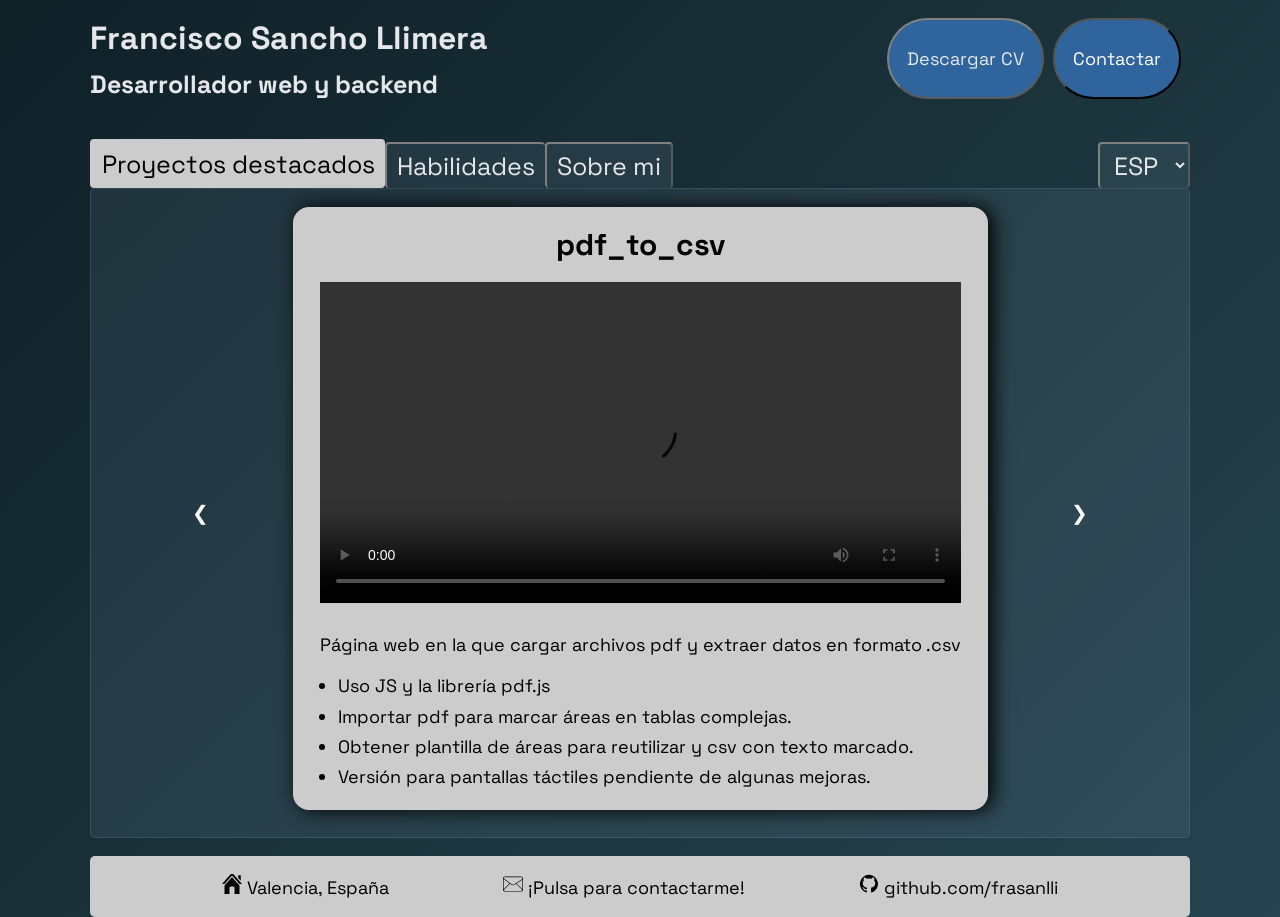
==== commit 2ad3efff: "1.6.1 added partial support for keyboard" ====
--- a/index.html
+++ b/index.html
@@ -34,20 +34,20 @@
     <main class="panel">
 
     </main>
-    <section id="contact">
-        <span>
+    <footer id="contact">
+        <div>
             <img class="svg" src="assets\images\house.svg" alt="github" >
             <span data-i18n="location"></span>
-        </span>
-        <span>
+        </div>
+        <div>
             <img class="svg" src="assets\images\email.svg" alt="github" >
             <a data-i18n="clickme" onclick="prepararMail() ">¡Pulsa para contactarme!</a>
-        </span>
-        <span>
+        </div>
+        <div>
             <img class="svg" src="assets\images\github.svg" alt="github" >
             <a href="https://github.com/frasanlli">github.com/frasanlli</a>
-        </span>
-    </section>
+        </div>
+    </footer>
 
 </body>
 
--- a/CSS/main.css
+++ b/CSS/main.css
@@ -26,6 +26,9 @@
   background-size: 300% 100%;
   animation: moverGradiente 5s ease-in-out infinite alternate;
   min-width: 480px;
+  min-height: 100vh;
+  display: flex;
+  flex-direction: column;
 }
 
 a:not(.defaultLink) {
@@ -43,7 +46,9 @@
 main {
   border-radius: 5px;
   border: 1px solid;
-  border-color: #ccc;
+  border-color: rgba(159, 189, 212, 0.15);
+  flex: 1;
+  background-color: rgba(159, 189, 212, 0.1);
 }
 
 @keyframes entrada-header {
@@ -70,8 +75,9 @@
   padding: 1em 0;
   display: grid;
   grid-template-columns: 60% 40%;
-  animation: entrada-header 1.8s ease-out;
+  animation: entrada-header 1.5s ease-out;
   background: transparent;
+  width: 100%;
 }
 header h2 {
   color: #e5e7eb;
@@ -154,7 +160,7 @@
 
 .curv:hover {
   background-color: #9fbdd4;
-  color: black;
+  color: black !important;
   border-radius: 4px;
   transform: scale(1.1);
 }
@@ -194,8 +200,28 @@
     background-color: #ccc;
   }
 }
+@keyframes entrada-footer {
+  from {
+    opacity: 0;
+    transform: translateY(20px);
+  }
+  to {
+    opacity: 1;
+    transform: translateY(0);
+  }
+}
+section, footer {
+  padding: 1em;
+}
+
+footer {
+  background-color: trans;
+  animation: entrada-footer 1.5s ease-out;
+}
+
 section {
-  padding: 1em;
+  border-bottom-left-radius: 20px;
+  border-bottom-right-radius: 20px;
 }
 
 .promo {
@@ -222,7 +248,7 @@
   transition: all 0.3s ease;
 }
 .card:hover {
-  transform: translateY(-5px) scale(1.05);
+  transform: translateY(-5px) scale(1.03);
   box-shadow: 0 15px 35px #ccc;
   background: #b8c6d1;
 }
@@ -281,9 +307,6 @@
     border: 3px inset;
     padding: 5px;
   }
-}
-#skills {
-  background-color: white;
 }
 #skills li {
   padding: 0.1em 0;
@@ -302,7 +325,7 @@
 }
 
 .tab {
-  background-color: transparent;
+  background-color: rgba(159, 189, 212, 0.1);
   border-radius: 4px;
   border-top: 2px solid;
   border-left: 2px solid;
@@ -328,6 +351,7 @@
   background-color: #ccc;
   color: black;
   border-color: #ccc;
+  cursor: auto;
 }
 .tab:not(.activo) {
   margin-top: 0.65em;
@@ -408,38 +432,19 @@
   animation: fadeIn 0.5s ease-out;
 }
 
+#education {
+  border-top-left-radius: 20px;
+  border-top-right-radius: 20px;
+}
+
 #contact {
   background-color: #ccc;
-  display: grid;
+  display: flex;
+  justify-content: space-evenly;
+  align-items: center;
   border-radius: 5px;
   margin-top: 1em;
-}
-@media (min-width: 480px) and (max-width: 768px) {
-  #contact {
-    grid-template: "head1 head2" "lenguage db" "head3 head4" "vc ml" "head5 head6" "other lengauge";
-  }
-  #contact #head {
-    border: 3px inset;
-    padding: 5px;
-  }
-}
-@media (min-width: 768px) and (max-width: 1024px) {
-  #contact {
-    grid-template: "head1 head2 head3" "lenguage db vc" "head4 head5 head6" "ml other lengauge";
-  }
-  #contact #head {
-    border: 3px inset;
-    padding: 5px;
-  }
-}
-@media (min-width: 1024px) {
-  #contact {
-    grid-template: "head1 head2 head3 head4 head5 head6" "lenguage db vc ml other lengauge";
-  }
-  #contact #head {
-    border: 3px inset;
-    padding: 5px;
-  }
+  margin-bottom: 0;
 }
 #contact span {
   padding: 0.1em 0;
@@ -472,13 +477,24 @@
 
 .promo-card.active {
   display: inline-block;
-}
-
+  animation: popIn 0.4s ease;
+}
+
+@keyframes popIn {
+  0% {
+    transform: scale(0.9);
+    opacity: 0.6;
+  }
+  100% {
+    transform: scale(1);
+    opacity: 1;
+  }
+}
 button.next, button.prev {
-  background: black;
+  background: transparent;
   color: white;
   border: none;
-  margin: auto;
+  margin: 10px auto;
   padding: 10px;
   border-radius: 40px;
   cursor: pointer;
@@ -486,14 +502,10 @@
 }
 
 button.next:hover {
-  background-color: #b8c6d1;
-  color: black;
   transform: scale(1.03) translateX(5px);
 }
 
 button.prev:hover {
-  background-color: #b8c6d1;
-  color: black;
   transform: scale(1.03) translateX(-5px);
 }
 
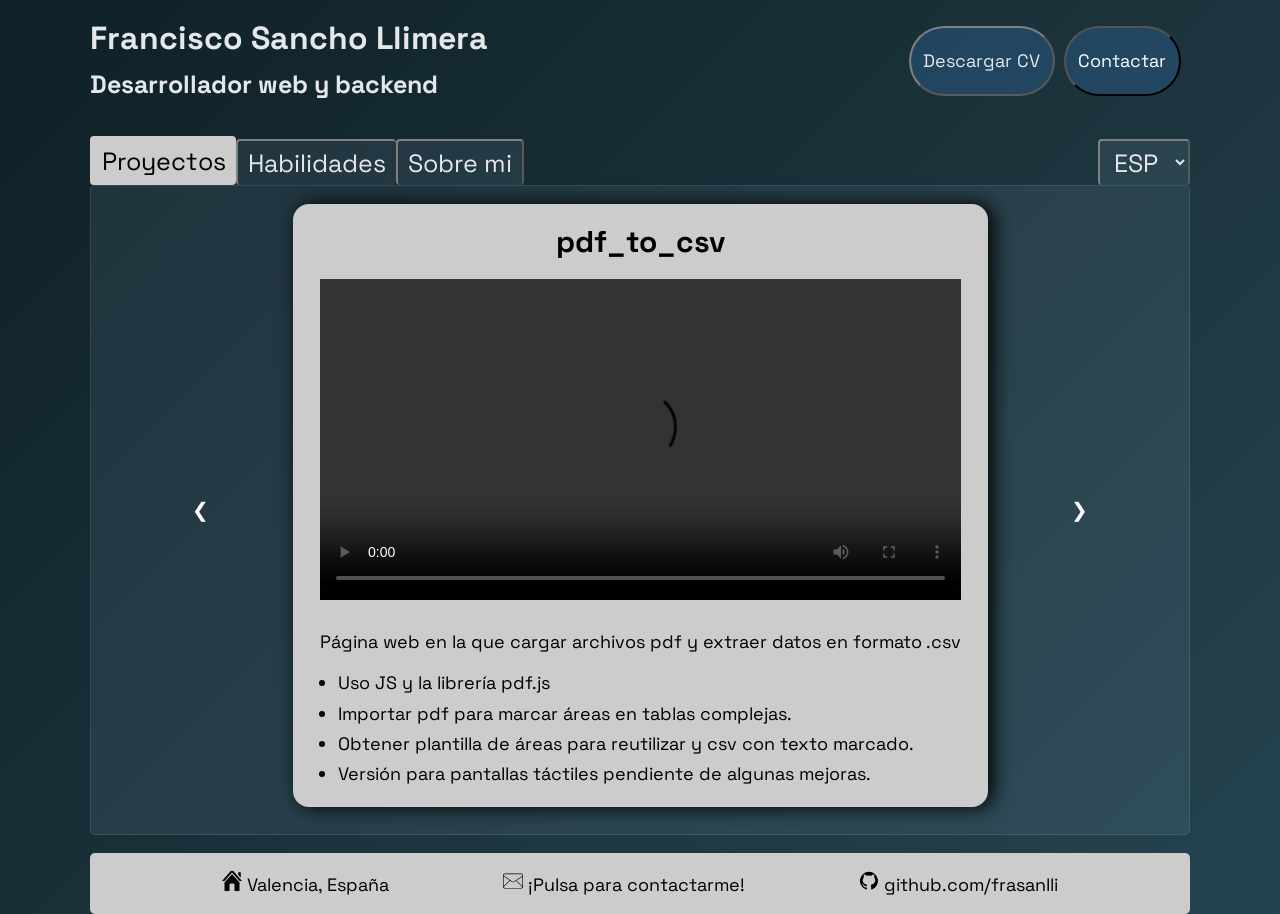
==== commit 40f3de70: "1.6.3 styles: button's opacity" ====
--- a/index.html
+++ b/index.html
@@ -23,7 +23,7 @@
         </div>
     </header>
     <div class="tab-bar">
-        <button class="tab" data-page="proyectos" data-i18n="projects">Proyectos destacados</button>
+        <button class="tab" data-page="proyectos" data-i18n="projects">Proyectos</button>
         <button class="tab" data-page="habilidades" data-i18n="skills">Habilidades</button>
         <button class="tab end-tab" data-page="sobre_mi" data-i18n="aboutme">Sobre mi</button>
         <select id="langSelect" class="tab end-tab language">
--- a/CSS/main.css
+++ b/CSS/main.css
@@ -108,19 +108,19 @@
 @media (min-width: 1024px) {
   .contact {
     margin-left: 0.5em;
-    padding: 1.5em 1em;
+    padding: 1.2em 0.7em;
   }
 }
 .contact {
   float: right;
-  background-color: #2f649c;
+  background-color: rgba(47, 100, 156, 0.4);
   color: white;
   border-radius: 40px;
   transition-duration: 0.5s;
 }
 
 .contact:hover {
-  background-color: #9fbdd4;
+  background-color: rgba(159, 189, 212, 0.8);
   color: black;
   border-radius: 4px;
   cursor: pointer;
@@ -143,12 +143,12 @@
 @media (min-width: 1024px) {
   .curv {
     margin-left: 0.5em;
-    padding: 1.5em 1em;
+    padding: 1.2em 0.7em;
   }
 }
 .curv {
   float: right;
-  background-color: #2f649c;
+  background-color: rgba(47, 100, 156, 0.4);
   color: #e5e7eb !important;
   border-radius: 40px;
   text-decoration: none;
@@ -159,7 +159,7 @@
 }
 
 .curv:hover {
-  background-color: #9fbdd4;
+  background-color: rgba(159, 189, 212, 0.8);
   color: black !important;
   border-radius: 4px;
   transform: scale(1.1);
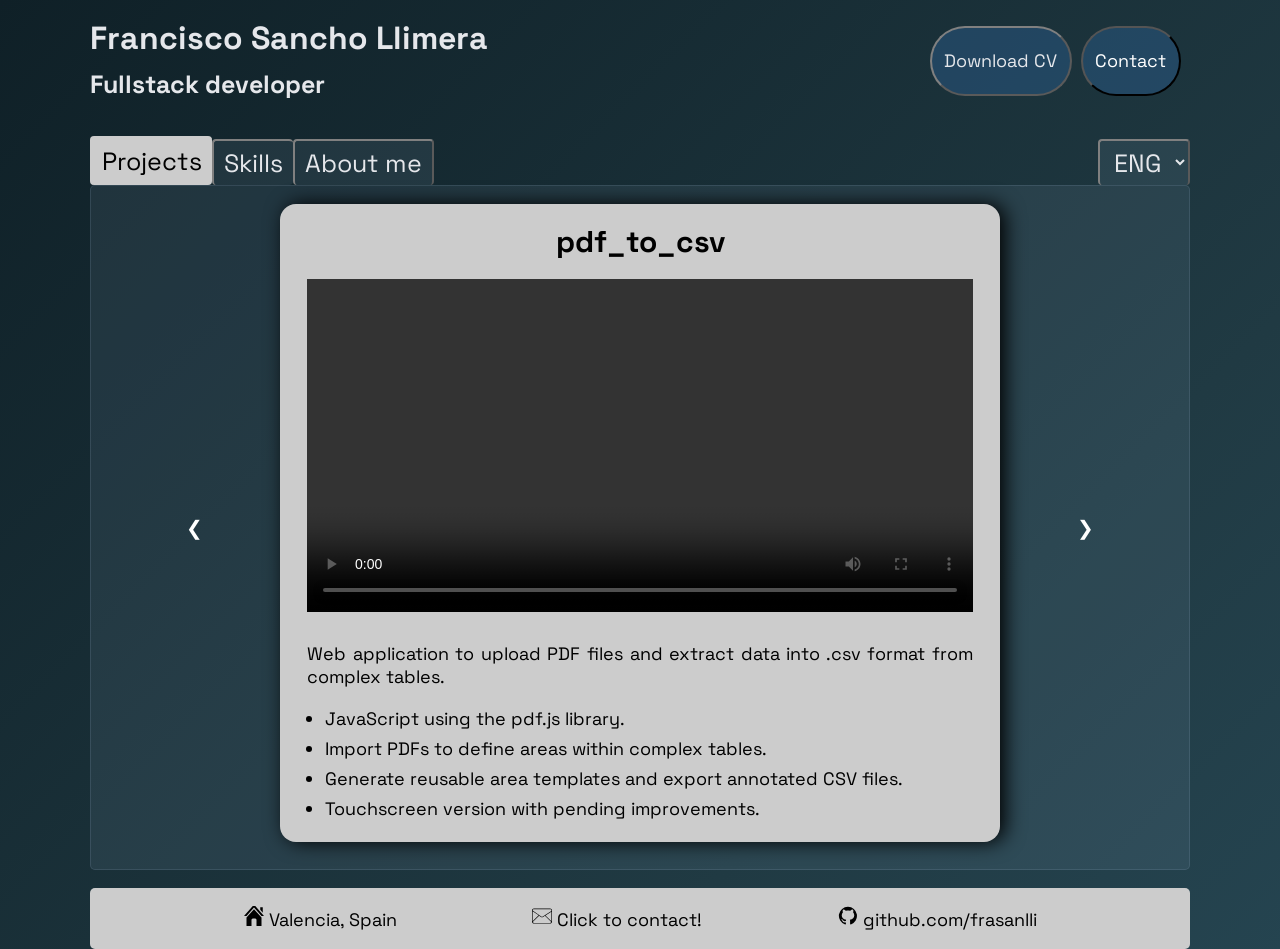
==== commit cbdfed9f: "lang: minor changes" ====
--- a/index.html
+++ b/index.html
@@ -27,8 +27,8 @@
         <button class="tab" data-page="habilidades" data-i18n="skills">Habilidades</button>
         <button class="tab end-tab" data-page="sobre_mi" data-i18n="aboutme">Sobre mi</button>
         <select id="langSelect" class="tab end-tab language">
-            <option value="es">ESP</option>
-            <option value="en">ENG</option>
+            <option value="es" data-i18n="esp_lang"></option>
+            <option value="en" data-i18n="eng_lang"></option>
         </select>
     </div>
     <main class="panel">
--- a/CSS/main.css
+++ b/CSS/main.css
@@ -219,6 +219,11 @@
   animation: entrada-footer 1.5s ease-out;
 }
 
+footer a:hover {
+  color: #2f649c;
+  transform: scale(1.1);
+}
+
 section {
   border-bottom-left-radius: 20px;
   border-bottom-right-radius: 20px;
@@ -289,6 +294,9 @@
     border: 3px inset;
     padding: 5px;
   }
+  #skills {
+    font-size: 16px;
+  }
 }
 @media (min-width: 768px) and (max-width: 1024px) {
   #skills {
@@ -297,6 +305,9 @@
   #skills #head {
     border: 3px inset;
     padding: 5px;
+  }
+  #skills {
+    font-size: 16px;
   }
 }
 @media (min-width: 1024px) {
